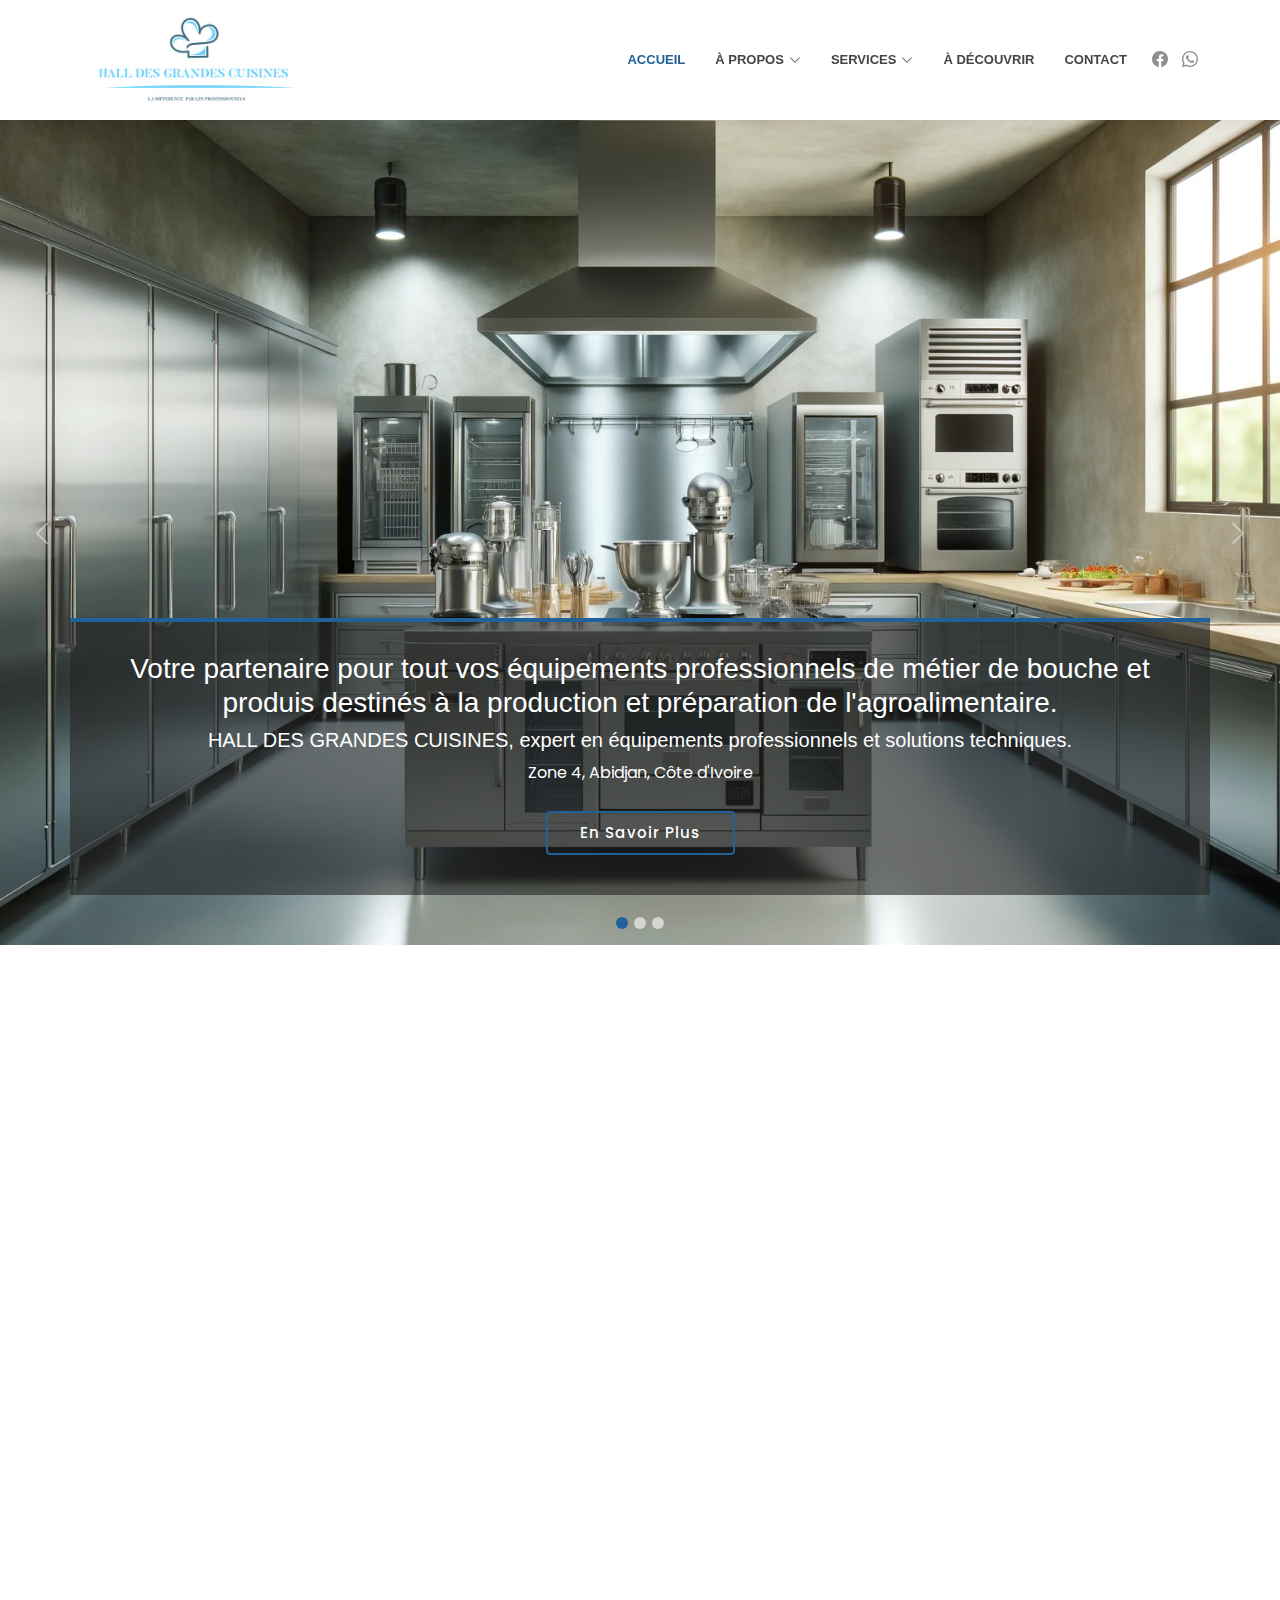
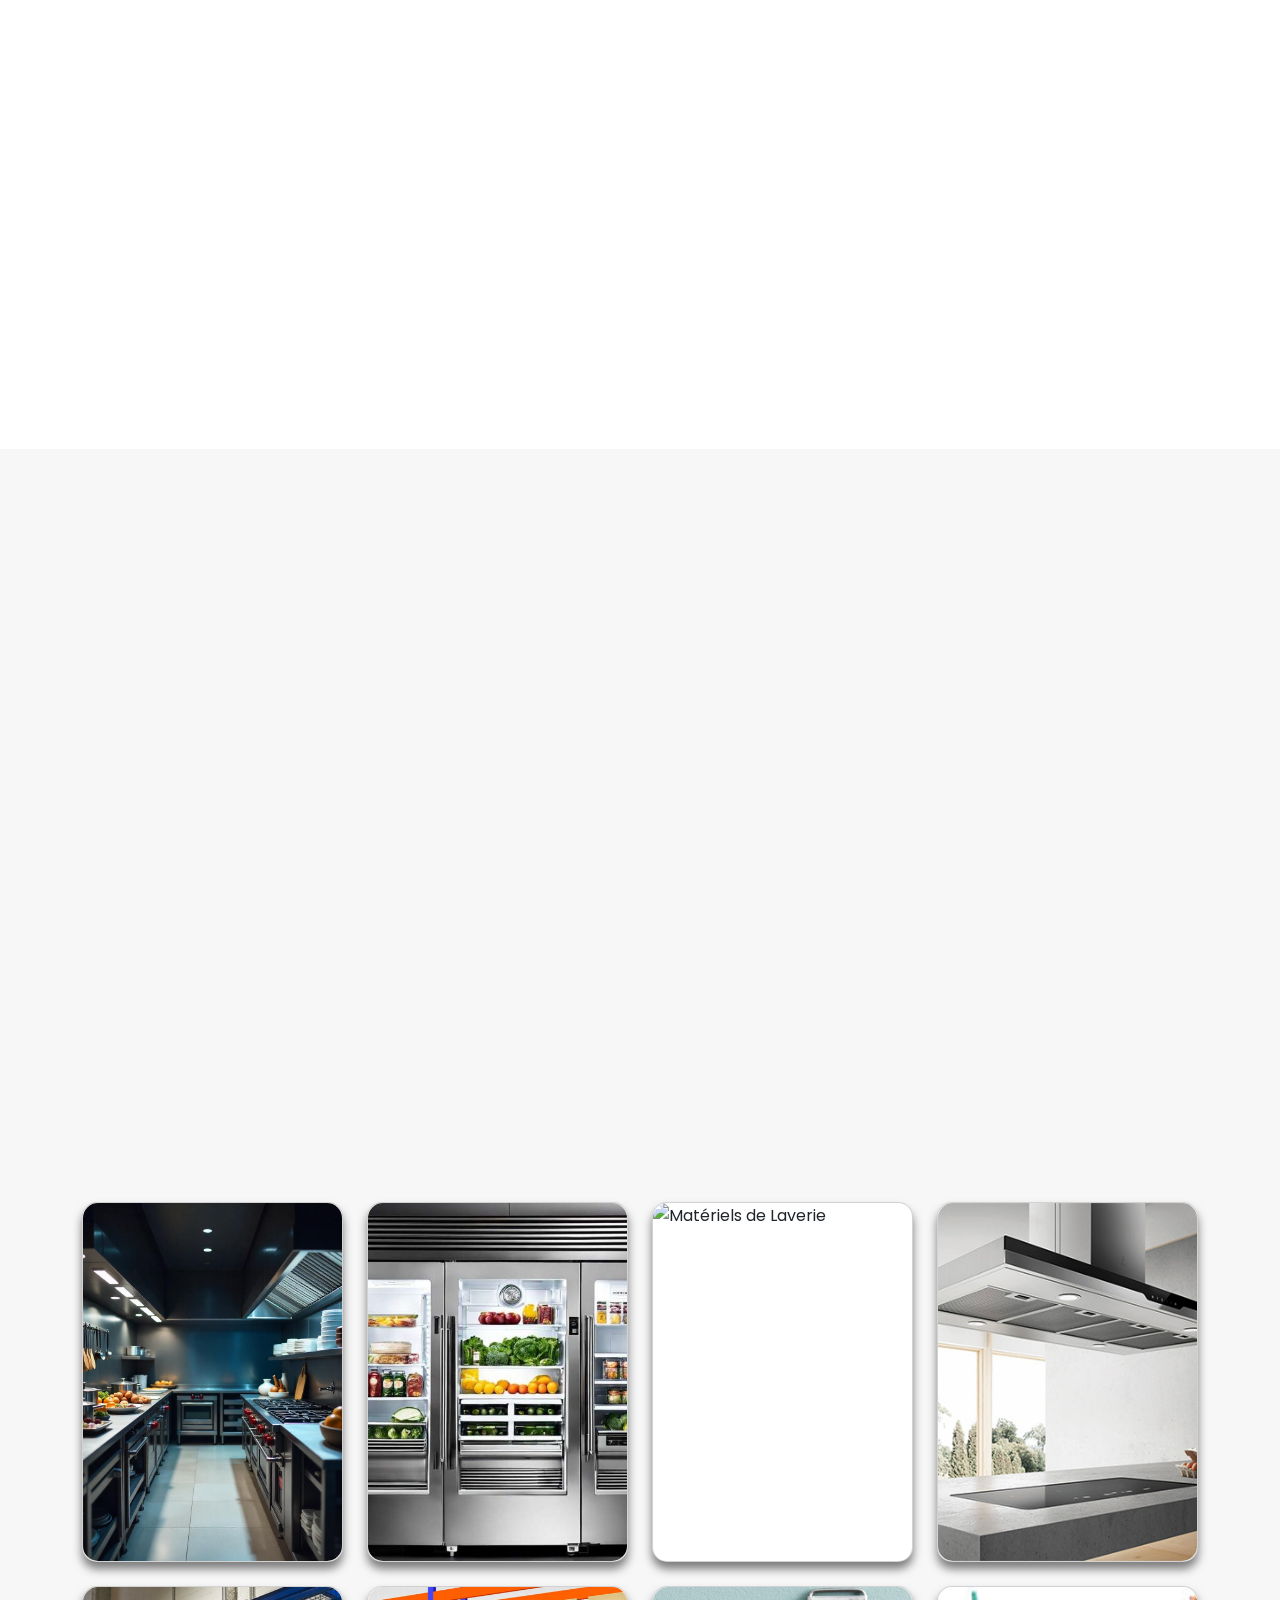
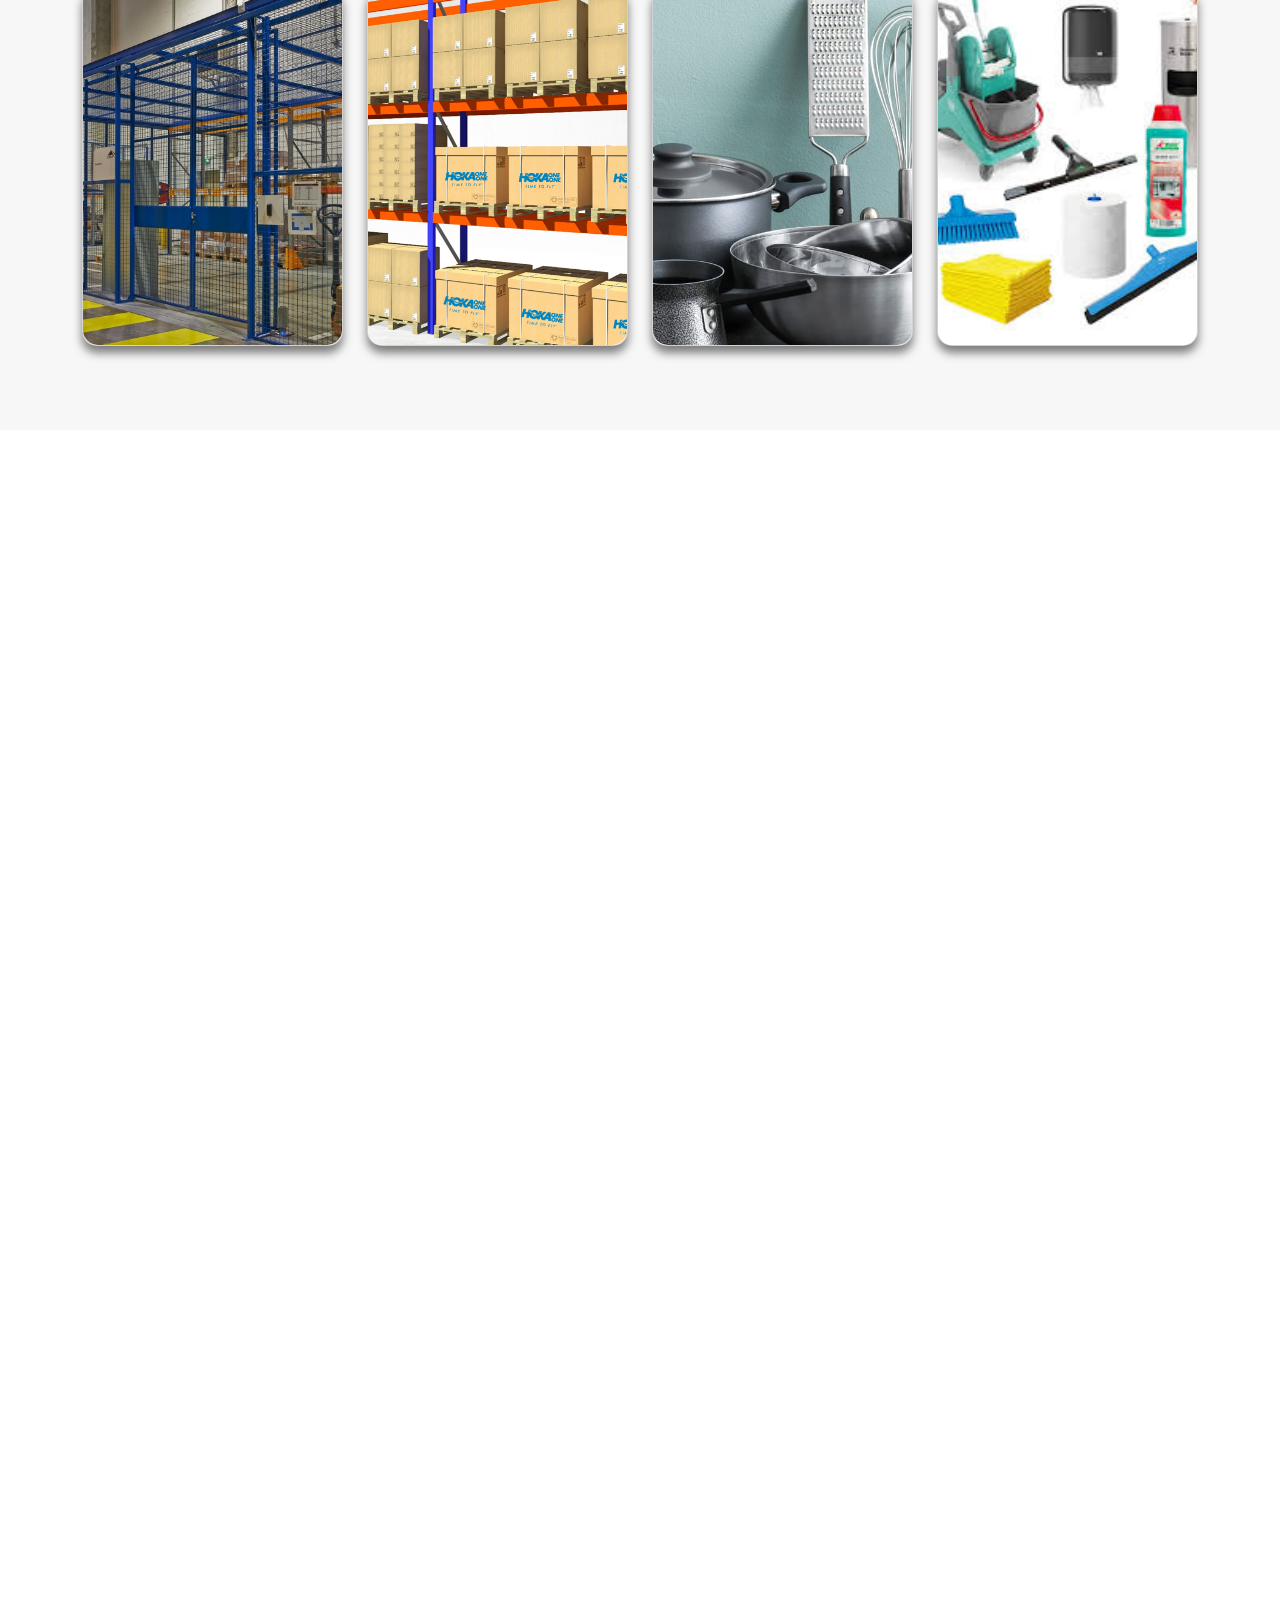
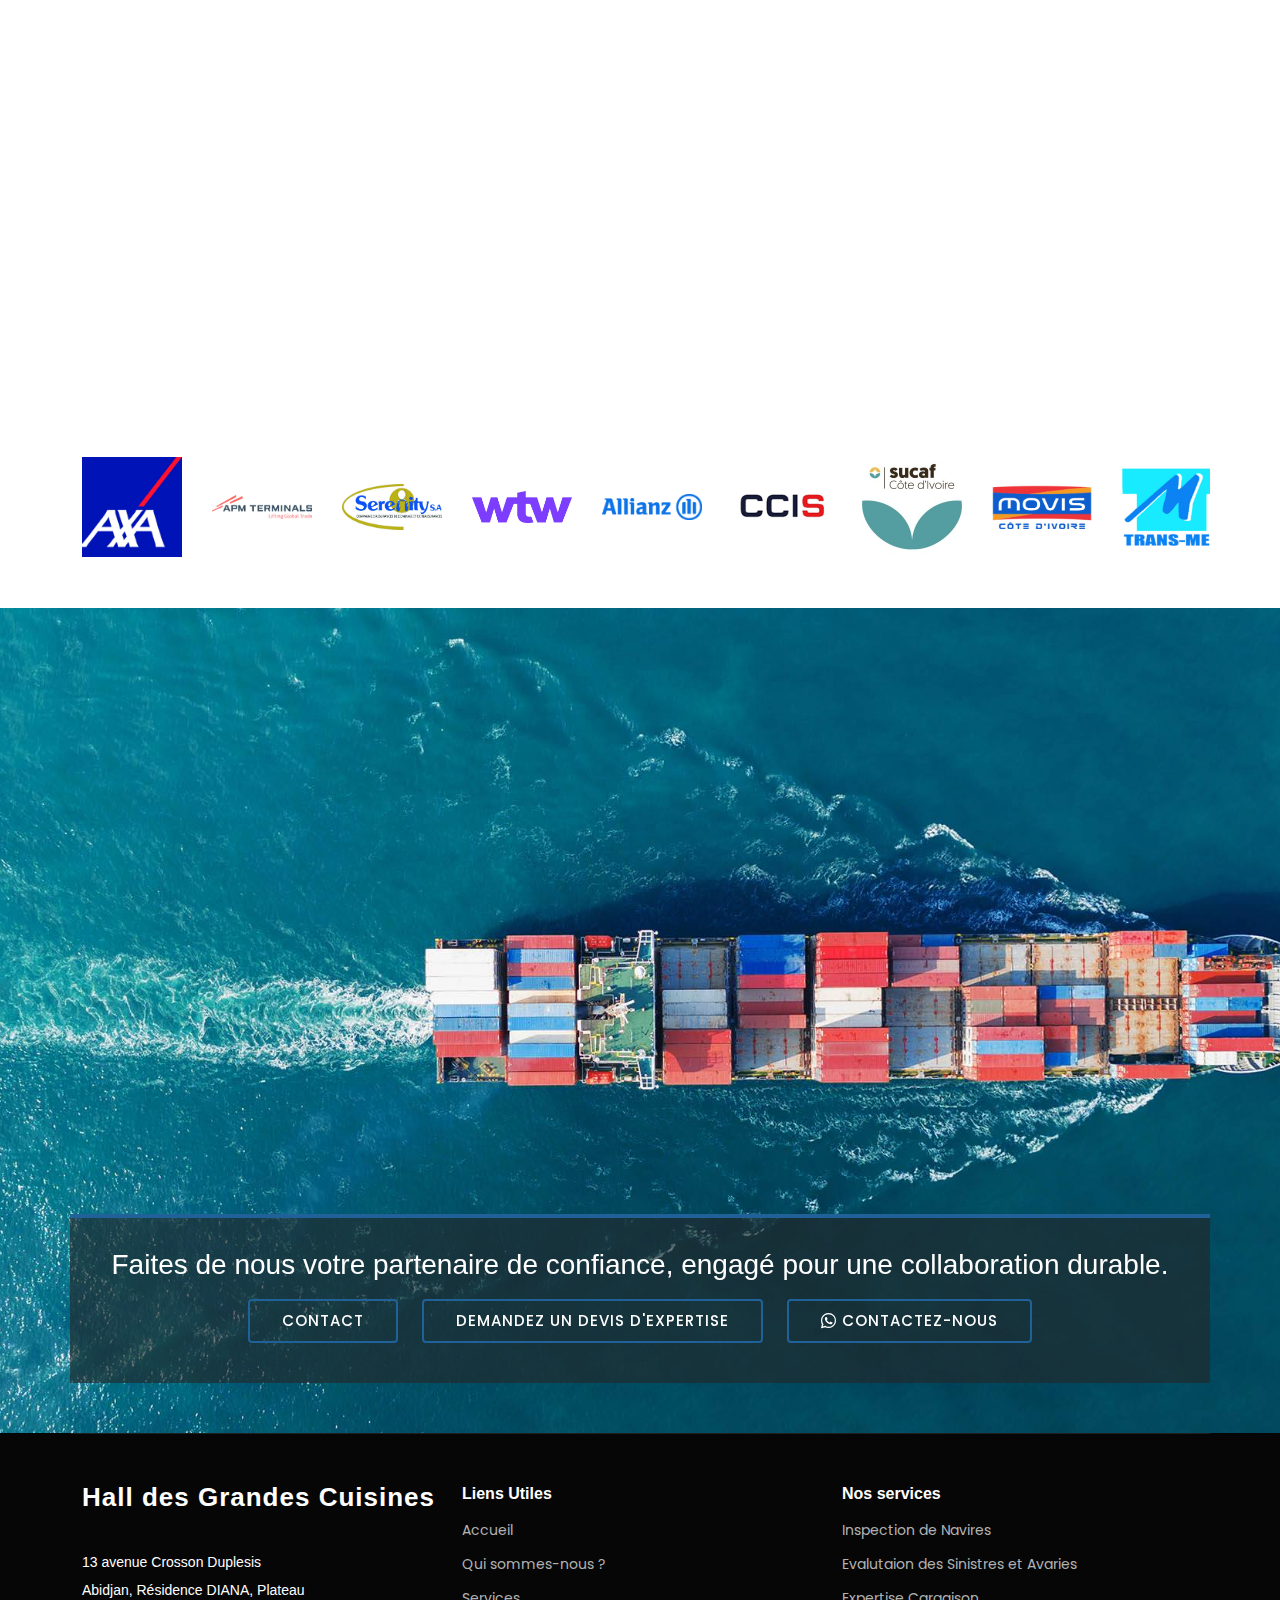
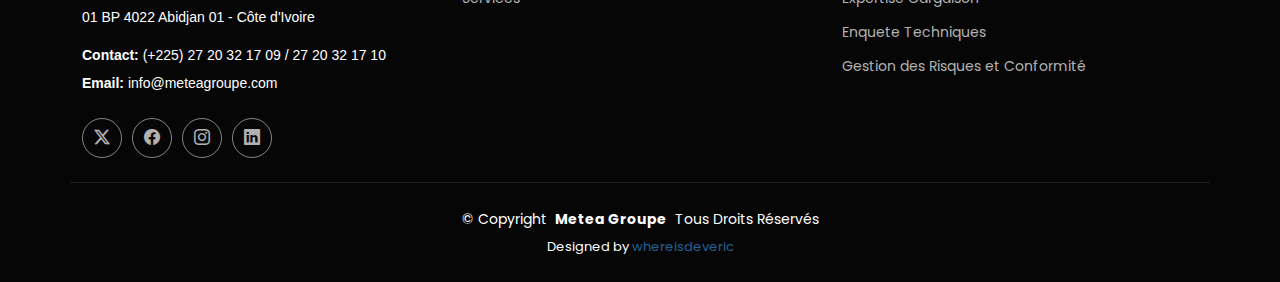
==== index.html @ 0f22d6e6 "Premier dépôt du projet" ====
<!DOCTYPE html>
<html lang="en">

<head>
  <meta charset="utf-8">
  <meta content="width=device-width, initial-scale=1.0" name="viewport">
  <title>Hall des grandes cuisines</title>
  <meta name="description" content="">
  <meta name="keywords" content="">

  <!-- Favicons -->
  <link href="assets/img/icon.png" rel="icon">
  <link href="assets/img/apple-touch-icon.png" rel="apple-touch-icon">

  <!-- Fonts -->
  <link href="https://fonts.googleapis.com" rel="preconnect">
  <link href="https://fonts.gstatic.com" rel="preconnect" crossorigin>
  <link href="https://fonts.googleapis.com/css2?family=Poppins:wght@300;400;500;600;700&display=swap" rel="stylesheet">

  <!-- Vendor CSS Files -->
  <link href="assets/vendor/bootstrap/css/bootstrap.min.css" rel="stylesheet">
  <link href="assets/vendor/bootstrap-icons/bootstrap-icons.css" rel="stylesheet">
  <link href="assets/vendor/aos/aos.css" rel="stylesheet">
  <link href="assets/vendor/glightbox/css/glightbox.min.css" rel="stylesheet">
  <link href="assets/vendor/swiper/swiper-bundle.min.css" rel="stylesheet">

  <!-- Main CSS File -->
  <link href="assets/css/main.css" rel="stylesheet">

  <!-- =======================================================
  * Template Name: Company
  * Template URL: https://bootstrapmade.com/company-free-html-bootstrap-template/
  * Updated: Aug 07 2024 with Bootstrap v5.3.3
  * Author: BootstrapMade.com
  * License: https://bootstrapmade.com/license/
  ======================================================== -->
</head>

<body class="index-page"    >

  <header id="header" class="header d-flex align-items-center sticky-top">
    <div class="container position-relative d-flex align-items-center">

     <a href="index.html" class="logo d-flex align-items-center me-auto">
  <!-- Uncomment the line below if you also wish to use an image logo -->
  <img src="assets/img/logo-web.jpg" alt=""> 

  <div class="hide-on-mobile">
  </div>
  
 
</a>

     

      <nav id="navmenu" class="navmenu"     >
        <ul  >
          <li><a href="index.html" class="active" >Accueil</a></li>
          <li class="dropdown"><a href="about.html" ><span>À propos</span> <i class="bi bi-chevron-down toggle-dropdown"></i></a>
            <ul>
              <li><a href="team.html" >Équipe</a></li>
              <li><a href="testimonials.html" >Nos Engagements</a></li>
              <!-- <li class="dropdown"><a href="#"><span>Deep Dropdown</span> <i class="bi bi-chevron-down toggle-dropdown"></i></a>
                <ul>
                  <li><a href="#">Deep Dropdown 1</a></li>
                  <li><a href="#">Deep Dropdown 2</a></li>
                  <li><a href="#">Deep Dropdown 3</a></li>
                  <li><a href="#">Deep Dropdown 4</a></li>
                  <li><a href="#">Deep Dropdown 5</a></li>
                </ul>
              </li> -->
            </ul>
          </li>

          <li class="dropdown"><a href="services.html" ><span>Services</span> <i class="bi bi-chevron-down toggle-dropdown"></i></a>
            <ul>
              <li><a href="conseils.html" >Conseils</a></li>
              <li><a href="etude.html" >Étude et Conception</a></li>
              <li><a href="nettoyage.html" >Nettoyage et Désinfection</a></li>
              <li><a href="equipement.html" >Equipements</a></li>
              <li><a href="installation.html" >Installations</a></li>
              <li><a href="sav.html" >SAV</a></li>
             
            </ul>
          </li>
          <!-- <li><a href="portfolio.html">Portfolio</a></li> -->
          <!-- <li><a href="pricing.html">Pricing</a></li> -->
          <li><a href="blog.html" >À Découvrir</a></li>
          <li><a href="contact.html" >Contact</a></li>
        </ul>
        <i class="mobile-nav-toggle d-xl-none bi bi-list"></i>
      </nav>

      <div class="header-social-links">
        <!-- <a href="#" class="twitter"><i class="bi bi-twitter-x"></i></a> -->
        <a href="#" class="facebook"><i class="bi bi-facebook"></i></a>
                 <a href="#" class="whatsapp"><i class="bi bi-whatsapp"></i></a> 

      </div>

    </div>
  </header>

  <main class="main">

    <!-- Hero Section -->
    <section id="hero" class="hero section dark-background"     >

      <div id="hero-carousel" class="carousel slide carousel-fade" data-bs-ride="carousel" data-bs-interval="5000">

        <div class="carousel-item active">
          <img src="assets/img/img/car1.webp" alt="">
          <div class="container">
            <h3>Votre partenaire pour tout vos équipements professionnels de métier de bouche et produis destinés à la production et préparation de l'agroalimentaire.</h3>
            <h5>HALL DES GRANDES CUISINES, expert en équipements professionnels et solutions techniques.</h5>
            <p>Zone 4, Abidjan, Côte d'Ivoire</p>
            <a href="about.html" class="btn-get-started">En Savoir Plus</a>
        </div>
        
        </div><!-- End Carousel Item -->

        <div class="carousel-item">
          <img src="assets/img/img/IMG_8431.jpeg" alt="">
          <div class="container">
            <h3>Votre partenaire de confiance pour vos équipements de cuisine professionnelle et projets techniques.</h3>
            <h6>Grâce à notre expertise et à notre réseau de spécialistes, nous vous offrons des solutions adaptées aux besoins des métiers de bouche et de l'industrie agroalimentaire.</h6>
            <a href="about.html" class="btn-get-started">En Savoir Plus</a>
        </div>
        
        </div><!-- End Carousel Item -->

        <div class="carousel-item">
          <img src="assets/img/img/IMG_8442.jpeg" alt="">
          <div class="container">
            <h3>Notre Double Ambition</h3>
            <h5>
                Maintenir un service d'excellence en accompagnant les professionnels du métier de bouche et de l'industrie agroalimentaire.
            </h5>
            <h6>
                Innover constamment pour fournir des équipements et solutions techniques à forte valeur ajoutée, répondant aux besoins d'un secteur en évolution.
            </h6>
            <a href="about.html" class="btn-get-started">En Savoir Plus</a>
        </div>
        
        </div><!-- End Carousel Item -->

        <a class="carousel-control-prev" href="#hero-carousel" role="button" data-bs-slide="prev">
          <span class="carousel-control-prev-icon bi bi-chevron-left" aria-hidden="true"></span>
        </a>

        <a class="carousel-control-next" href="#hero-carousel" role="button" data-bs-slide="next">
          <span class="carousel-control-next-icon bi bi-chevron-right" aria-hidden="true"></span>
        </a>

        <ol class="carousel-indicators"></ol>

      </div>

    </section><!-- /Hero Section -->

    <!-- About Section -->
    <section id="about" class="about section" >

           <!-- Section Title -->
      <div class="container section-title" data-aos="fade-up" >
        <h2 class="text-center" style=" font-size: 45px;">HALL DES GRANDES CUISINES</h2>
        <p style="color: red;">
          Un Leader en Expertise Agroalimentaire et Équipements de Grandes Cuisines
      </p>
      
      </div><!-- End Section Title -->


      <div class="container pt-4">

        <div class="row position-relative" style=" font-size: 18px;">
          <div class="col-lg-4 about-img" data-aos="zoom-out" data-aos-delay="200"><img src="assets/img/img/3.jpg"></div>

          <div class="col-lg-10" data-aos="fade-up" data-aos-delay="100">
            <h2 class="inner-title">Expertise Agroalimentaire</h2>
         
            <div class="our-story">
              <h4>HALL DES GRANDES CUISINES</h4>
              <h3>Notre Métier</h3>
              <p>
                Hall des grandes cuisines accompagne les professionnels du métier de bouche dans le choix
                des équipements et produits destinés à la production et préparation de l’agroalimentaire,Au
                sein de notre société nous avons développé un département technique,Ce département
                technique assure le suivi des chantiers d’installation des équipements de l’industrie
                agroalimentaire.
              </p>

              <h3>Notre Mission</h3>
              <ul style=" font-size: 17px;">
                <li><i class="bi bi-check-circle"></i> <span>Apporter une expertise technique irréprochable</span></li>
                <li><i class="bi bi-check-circle"></i> <span>Apporter des solutions sur mesure pour sécuriser vos opérations </span></li>
                <li><i class="bi bi-check-circle"></i> <span>Garantir la qualité de vos produits et services</span></li>
              </ul>
             
              <div class="watch-video d-flex align-items-center position-relative">
                <a href="apropos.html" class="custom-btn">
                  <i class="bi bi-plus-square-fill"></i>
                  <span>En Savoir Plus</span>
                </a>
              </div>
              
            </div>
          </div>

        </div>

      </div>



      

    </section><!-- /About Section -->


      <!-- Services Section -->
      <section id="about" class="services section light-background">

        <div class="container">
  
          <div class="row gy-4">
  
              <!-- Section Title -->
        <div class="container section-title" data-aos="fade-up">
          <h2 class="text-center" >Nos Engagements</h2>
       
        </div><!-- End Section Title -->
  
  
            <div class="col-lg-3 col-md-6" data-aos="fade-up" data-aos-delay="100">
              <div class="service-item item-cyan position-relative">
                <div class="icon">
                  <svg width="100" height="100" viewBox="0 0 600 600" xmlns="http://www.w3.org/2000/svg">
                    <path stroke="none" stroke-width="0" fill="#f5f5f5" d="M300,521.0016835830174C376.1290562159157,517.8887921683347,466.0731472004068,529.7835943286574,510.70327084640275,468.03025145048787C554.3714126377745,407.6079735673963,508.03601936045806,328.9844924480964,491.2728898941984,256.3432110539036C474.5976632858925,184.082847569629,479.9380746630129,96.60480741107993,416.23090153303,58.64404602377083C348.86323505073057,18.502131276798302,261.93793281208167,40.57373210992963,193.5410806939664,78.93577620505333C130.42746243093433,114.334589627462,98.30271207620316,179.96522072025542,76.75703585869454,249.04625023123273C51.97151888228291,328.5150500222984,13.704378332031375,421.85034740162234,66.52175969318436,486.19268352777647C119.04800174914682,550.1803526380478,217.28368757567262,524.383925680826,300,521.0016835830174"></path>
                  </svg>
                  <i class="bi bi-award"></i>
                  </div>
                <a href="testimonials.html" class="stretched-link" >
                  <h3 style=" font-size: 20px;">Qualité et Précision</h3>
                </a>
              
              </div>
            </div><!-- End Service Item -->
  
            <div class="col-lg-3 col-md-6" data-aos="fade-up" data-aos-delay="200">
              <div class="service-item item-orange position-relative">
                <div class="icon">
                  <svg width="100" height="100" viewBox="0 0 600 600" xmlns="http://www.w3.org/2000/svg">
                    <path stroke="none" stroke-width="0" fill="#f5f5f5" d="M300,582.0697525312426C382.5290701553225,586.8405444964366,449.9789794690241,525.3245884688669,502.5850820975895,461.55621195738473C556.606425686781,396.0723002908107,615.8543463187945,314.28637112970534,586.6730223649479,234.56875336149918C558.9533121215079,158.8439757836574,454.9685369536778,164.00468322053177,381.49747125262974,130.76875717737553C312.15926192815925,99.40240125094834,248.97055460311594,18.661163978235184,179.8680185752513,50.54337015887873C110.5421016452524,82.52863877960104,119.82277516462835,180.83849132639028,109.12597500060166,256.43424936330496C100.08760227029461,320.3096726198365,92.17705696193138,384.0621239912766,124.79988738764834,439.7174275375508C164.83382741302287,508.01625554203684,220.96474134820875,577.5009287672846,300,582.0697525312426"></path>
                  </svg>
                  <i class="bi bi-clock"></i>
                </div>
                <a href="testimonials.html"" class="stretched-link" >
                  <h3 style=" font-size: 20px;">Réactivité et Disponibilité</h3>
                </a>
               
              </div>
            </div><!-- End Service Item -->
  
            <div class="col-lg-3 col-md-6" data-aos="fade-up" data-aos-delay="300">
              <div class="service-item item-teal position-relative">
                <div class="icon">
                  <svg width="100" height="100" viewBox="0 0 600 600" xmlns="http://www.w3.org/2000/svg">
                    <path stroke="none" stroke-width="0" fill="#f5f5f5" d="M300,541.5067337569781C382.14930387511276,545.0595476570109,479.8736841581634,548.3450877840088,526.4010558755058,480.5488172755941C571.5218469581645,414.80211281144784,517.5187510058486,332.0715597781072,496.52539010469104,255.14436215662573C477.37192572678356,184.95920475031193,473.57363656557914,105.61284051026155,413.0603344069578,65.22779650032875C343.27470386102294,18.654635553484475,251.2091493199835,5.337323636656869,175.0934190732945,40.62881213300186C97.87086631185822,76.43348514350839,51.98124368387456,156.15599469081315,36.44837278890362,239.84606092416172C21.716077023791087,319.22268207091537,43.775223500013084,401.1760424656574,96.891909868211,461.97329694683043C147.22146801428983,519.5804099606455,223.5754009179313,538.201503339737,300,541.5067337569781"></path>
                  </svg>
                  <i class="bi bi-shield-lock"></i>
                </div>
                <a href="testimonials.html"" class="stretched-link">
                  <h3 style=" font-size: 20px;">Confidentialité et Éthique</h3>
                </a>
                
              </div>
            </div><!-- End Service Item -->
  
            <div class="col-lg-3 col-md-6" data-aos="fade-up" data-aos-delay="400">
              <div class="service-item item-red position-relative">
                <div class="icon">
                  <svg width="100" height="100" viewBox="0 0 600 600" xmlns="http://www.w3.org/2000/svg">
                    <path stroke="none" stroke-width="0" fill="#f5f5f5" d="M300,503.46388370962813C374.79870501325706,506.71871716319447,464.8034551963731,527.1746412648533,510.4981551193396,467.86667711651364C555.9287308511215,408.9015244558933,512.6030010748507,327.5744911775523,490.211057578863,256.5855673507754C471.097692560561,195.9906835881958,447.69079081568157,138.11976852964426,395.19560036434837,102.3242989838813C329.3053358748298,57.3949838291264,248.02791733380457,8.279543830951368,175.87071277845988,42.242879143198664C103.41431057327972,76.34704239035025,93.79494320519305,170.9812938413882,81.28167332365135,250.07896920659033C70.17666984294237,320.27484674793965,64.84698225790005,396.69656628748305,111.28512138212992,450.4950937839243C156.20124167950087,502.5303643271138,231.32542653798444,500.4755392045468,300,503.46388370962813"></path>
                  </svg>
                  <i class="bi bi-lightbulb"></i>
                </div>
                <a href="testimonials.html"" class="stretched-link">
                  <h3 style=" font-size: 20px;">Innovation Continue</h3>
                </a>
               
              </div>
            </div><!-- End Service Item -->
  
          
  
           
          </div>
  
        </div>
  
      </section><!-- /Services Section -->



   
    

    


<!-- Services Section -->
<section id="services" class="services section light-background">
  <!-- Section Title -->
  <div class="container section-title" data-aos="fade-up">
    <h2 class="text-center" style="font-size: 35px;">NOS PRODUITS</h2>
   
  </div>
  <!-- End Section Title -->

  <div class="container">
    <div class="row">
      <div class="col-md-3 col-sm-6 mb-4">
        <div class="card">
          <img src="assets/img/img/cuisson.jpeg" alt="Matériels De Cuissons">
          <div class="infos text-center" style="padding-top: 80px;">
            <h1 style="color: white;font-weight: 600;font-size: 25px;">Matériels De Cuissons</h1>
          </div>
        </div>
      </div>

      <div class="col-md-3 col-sm-6 mb-4">
        <div class="card">
          <img src="assets/img/img/ref.jpg" alt="Matériels de Réfrigération">
          <div class="infos text-center" style="padding-top: 80px;">
            <h1 style="color: white;font-weight: 600;font-size: 25px;">Matériels de Réfrigération</h1>
          </div>
        </div>
      </div>

      <div class="col-md-3 col-sm-6 mb-4">
        <div class="card">
          <img src="assets/img/img/eqlaverie.jpg" alt="Matériels de Laverie">
          <div class="infos text-center" style="padding-top: 80px;">
            <h1 style="color: white;font-weight: 600;font-size: 25px;">Matériels de Laverie  </h1>
          
          </div>
        </div>
      </div>

      <div class="col-md-3 col-sm-6 mb-4">
        <div class="card">
          <img src="assets/img/img/extra.jpeg" alt="Matériels de ventilation et
          extraction">
          <div class="infos text-center" style="padding-top: 80px;">
            <h1 style="color: white;font-weight: 600;font-size: 25px;">Matériels de ventilation et
              extraction
            </h1>
          </div>
        </div>
      </div>

      <div class="col-md-3 col-sm-6 mb-4">
        <div class="card">
          <img src="assets/img/img/cloison.jpg" alt="Matériels de cloisonnement industriel">
          <div class="infos text-center" style="padding-top: 80px;">
            <h1 style="color: white;font-weight: 600;font-size: 25px;">Matériels de cloisonnement industriel
            </h1>
          </div>
        </div>
      </div>

      <div class="col-md-3 col-sm-6 mb-4">
        <div class="card">
          <img src="assets/img/img/stoc.png" alt="Matériels de stockage">
          <div class="infos text-center" style="padding-top: 80px;">
            <h1 style="color: white;font-weight: 600;font-size: 25px;">Matériels de stockage
            </h1>
          </div>
        </div>
      </div>


      <div class="col-md-3 col-sm-6 mb-4">
        <div class="card">
          <img src="assets/img/img/divers.jpg" alt="Matériels Divers">
          <div class="infos text-center" style="padding-top: 80px;">
            <h1 style="color: white;font-weight: 600;font-size: 25px;">Matériels Divers
            </h1>
          </div>
        </div>
      </div>


      <div class="col-md-3 col-sm-6 mb-4">
        <div class="card">
          <img src="assets/img/img/hy.jpeg" alt="Matériels produits d’hygiène">
          <div class="infos text-center" style="padding-top: 80px;">
            <h1 style="color: white;font-weight: 600;font-size: 25px;">Matériels produits d’hygiène
            </h1>
          </div>
        </div>
      </div>


    


    </div>
  </div>
</section>
<!-- /Services Section -->



 <!-- Services Section -->
 <section id="services" class="team section" >

  <!-- Section Title -->
<div class="container section-title" data-aos="fade-up" >
<h2 class="text-center" style=" font-size: 35px;">NOS SERVICES</h2>

</div><!-- End Section Title -->


<div class="container" >

<div class="row gy-4">


<div class="col-lg-4 col-md-6 d-flex align-items-stretch" data-aos="fade-up" data-aos-delay="200">
<div class="team-member">
<div class="member-img">
<img src="assets/img/IN.webp" class="img-fluid" alt="">

</div>
<div class="member-info">
<h4 style="color: red;">Inspection de Navires</h4> 
<br>
<span style="font-size: 17px;">Évaluation de l'état des navires, inspections avant achat, d'affrètement et de condition.</span>
</div>
</div>
</div><!-- End Team Member -->


<div class="col-lg-4 col-md-6 d-flex align-items-stretch" data-aos="fade-up" data-aos-delay="200">
<div class="team-member">
<div class="member-img">
<img src="assets/img/ESA.webp" class="img-fluid" alt="">

</div>
<div class="member-info">
<h4 style="color: red;">Évaluation des Sinistres et Avaries</h4>

<span style="font-size: 17px;">Expertise rapide des dommages aux navires et aux cargaisons avec des solutions correctives.</span>
</div>
</div>
</div><!-- End Team Member -->


<div class="col-lg-4 col-md-6 d-flex align-items-stretch" data-aos="fade-up" data-aos-delay="200">
<div class="team-member">
<div class="member-img">
<img src="assets/img/EC.png" class="img-fluid" alt="">

</div>
<div class="member-info">
<h4 style="color: red;">Expertise Cargaison</h4>
<br>

<span style="font-size: 17px;" >Inspection des marchandises transportées, analyse des conditions de chargement et d'arrimage.</span>
</div>
</div>
</div><!-- End Team Member -->

<div class="col-lg-4 col-md-6 d-flex align-items-stretch" data-aos="fade-up" data-aos-delay="200">
<div class="team-member">
<div class="member-img">
<img src="assets/img/ET.png" class="img-fluid" alt="">

</div>
<div class="member-info">
<h4 style="color: red;">Enquête Technique</h4>
<br>

<span style="font-size: 17px;">Investigations techniques approfondies en cas d'incidents ou d'accidents pour déterminer les causes et proposer des mesures préventives.</span>
</div>
</div>
</div><!-- End Team Member -->



<div class="col-lg-4 col-md-6 d-flex align-items-stretch" data-aos="fade-up" data-aos-delay="200">
<div class="team-member">
<div class="member-img">
<img src="assets/img/GR.png" class="img-fluid" alt="">

</div>
<div class="member-info">
<h4 style="color: red;">Gestion des Risques et Conformité</h4>

<span style="font-size: 17px;">Audits de sécurité maritime, conformité aux normes internationales (ISM, SOLAS, etc.).</span>
</div>
</div>
</div><!-- End Team Member -->

<div class="col-lg-4 col-md-6 d-flex align-items-stretch" data-aos="fade-up" data-aos-delay="200">
<div class="team-member">
<div class="member-img">
<img src="assets/img/EP.png" class="img-fluid" alt="">

</div>
<div class="member-info">
<h4 style="color: red;">Expertise en Plaisance</h4>
<br>

<span style="font-size: 17px;">Inspection et évaluation des yachts et bateaux de plaisance pour assurer la sécurité et la conformité.</span>
</div>
</div>
</div><!-- End Team Member -->












</div>

</div>

</section><!-- /Services Section -->







<div class="container carrclient h-100 pt-3 mt-4">
  <div class="row align-items-center h-100">
    <div class="container carrclient rounded">
      <!-- Section Title -->
      <div class="container section-title" data-aos="fade-up">
        <h2>PARTENAIRES</h2>
        <p style="font-size: 18px;">
          Découvrez nos partenaires de confiance, engagés à nos côtés.
        </p>
      </div>
      <!-- End Section Title -->
      
      <div class="slider slid">
        <!-- Première série de logos -->
        <div class="logos">
          <img src="assets/img/clients/Fichier 1.jpg" class="fab" alt="">
          <img src="assets/img/clients/Fichier 10.jpg" class="fab" alt="">
          <img src="assets/img/clients/Fichier 11.jpg" class="fab" alt="">
          <img src="assets/img/clients/Fichier 12.jpg" class="fab" alt="">
          <img src="assets/img/clients/Fichier 13.jpg" class="fab" alt="">
          <img src="assets/img/clients/logo-ccis.png" class="fab" alt="">
          <img src="assets/img/clients/sucaf_cte_divoire_logo.jpeg" class="fab" alt="">
          <img src="assets/img/clients/Fichier 14.jpg" class="fab" alt="">
          <img src="assets/img/clients/Fichier 15.jpg" class="fab" alt="">
          <img src="assets/img/clients/Fichier 16.jpg" class="fab" alt="">
          <img src="assets/img/clients/Fichier 17.jpg" class="fab" alt="">
          <img src="assets/img/clients/Fichier 18.jpg" class="fab" alt="">
          <img src="assets/img/clients/Fichier 20.jpg" class="fab" alt="">
          <img src="assets/img/clients/Fichier 21.jpg" class="fab" alt="">
          <img src="assets/img/clients/Fichier 22.jpg" class="fab" alt="">
          <img src="assets/img/clients/Fichier 6.jpg" class="fab" alt="">
          <img src="assets/img/clients/Fichier 7.jpg" class="fab" alt="">
          <img src="assets/img/clients/Fichier 9.jpg" class="fab" alt="">

          <!-- Dupliquez les logos pour un effet de défilement continu -->
          <img src="assets/img/clients/Fichier 1.jpg" class="fab" alt="">
          <img src="assets/img/clients/Fichier 10.jpg" class="fab" alt="">
          <img src="assets/img/clients/Fichier 11.jpg" class="fab" alt="">
          <img src="assets/img/clients/Fichier 12.jpg" class="fab" alt="">
          <img src="assets/img/clients/Fichier 13.jpg" class="fab" alt="">
          <img src="assets/img/clients/logo-ccis.png" class="fab" alt="">
          <img src="assets/img/clients/sucaf_cte_divoire_logo.jpeg" class="fab" alt="">
          <img src="assets/img/clients/Fichier 14.jpg" class="fab" alt="">
          <img src="assets/img/clients/Fichier 15.jpg" class="fab" alt="">
          <img src="assets/img/clients/Fichier 16.jpg" class="fab" alt="">
          <img src="assets/img/clients/Fichier 17.jpg" class="fab" alt="">
          <img src="assets/img/clients/Fichier 18.jpg" class="fab" alt="">
          <img src="assets/img/clients/Fichier 20.jpg" class="fab" alt="">
          <img src="assets/img/clients/Fichier 21.jpg" class="fab" alt="">
          <img src="assets/img/clients/Fichier 22.jpg" class="fab" alt="">
          <img src="assets/img/clients/Fichier 6.jpg" class="fab" alt="">
          <img src="assets/img/clients/Fichier 7.jpg" class="fab" alt="">
          <img src="assets/img/clients/Fichier 9.jpg" class="fab" alt="">
        </div>
      </div>
    </div>
  </div>
</div>


<br>
<br>






    <section id="hero" class="hero section dark-background"     >
    <div id="hero-carousel" class="carousel slide carousel-fade" data-bs-ride="carousel" data-bs-interval="5000">

      <div class="carousel-item active">
        <img src="assets/img/bg.jpeg" alt="">
        <div class="container">
          <h3 >Faites de nous votre  partenaire de confiance, engagé pour une collaboration durable.</h3>

          <a href="contact.html" class="btn-get-started">CONTACT</a>

          <a href="contact.html" class="btn-get-started">DEMANDEZ UN DEVIS D'EXPERTISE</a>

          <a href="https://wa.me/2250708416650" class="btn-get-started"><i class="bi bi-whatsapp"></i> CONTACTEZ-NOUS</a>

        </div>
      </div><!-- End Carousel Item -->

   

    

     


    </div>

  </section>


  
  </main>

  <footer id="footer" class="footer dark-background "     >

    <div class="container footer-top">
      <div class="row gy-4">
        <div class="col-lg-4 col-md-6 footer-about">
          <a href="index.html" class="logo d-flex align-items-center">
            <span class="sitename">Hall des Grandes Cuisines</span>
          </a>
          <div class="footer-contact pt-3">
            <p>13 avenue Crosson Duplesis</p>
            <p>Abidjan, Résidence DIANA, Plateau</p>
            <p>01 BP 4022 Abidjan 01 -  Côte d'Ivoire </p>
            <p class="mt-3"><strong>Contact:</strong> <span>(+225) 27 20 32 17 09 / 27 20 32 17 10</span></p>
            <p><strong>Email:</strong> <span>info@meteagroupe.com</span></p>
          </div>
          <div class="social-links d-flex mt-4">
            <a href=""><i class="bi bi-twitter-x"></i></a>
            <a href=""><i class="bi bi-facebook"></i></a>
            <a href=""><i class="bi bi-instagram"></i></a>
            <a href=""><i class="bi bi-linkedin"></i></a>
          </div>
        </div>

        <div class="col-lg-4 col-md-6 footer-links">
          <h4>Liens Utiles</h4>
          <ul>
            <li><a href="#">Accueil</a></li>
            <li><a href="about.html">Qui sommes-nous ?</a></li>
            <li><a href="services.html">Services</a></li>
            <!-- <li><a href="#">Conditions Générales d'Utilisation</a></li>
            <li><a href="#">Politique de confidentialité</a></li> -->
          </ul>
        </div>

        <div class="col-lg-4 col-md-6 footer-links">
          <h4>Nos services</h4>
          <ul>
            <li><a href="services.html">Inspection de Navires</a></li>
            <li><a href="services.html">Evalutaion des Sinistres et Avaries</a></li>
            <li><a href="services.html">Expertise Cargaison</a></li>
            <li><a href="services.html">Enquete Techniques</a></li>
            <li><a href="services.html">Gestion des Risques et Conformité</a></li>
          </ul>
        </div>

       

      </div>
    </div>

    <div class="container copyright text-center mt-4">
      <p>© <span>Copyright</span> <strong class="px-1 sitename">Metea Groupe</strong> <span>Tous Droits Réservés</span></p>
      <div class="credits">
        <!-- All the links in the footer should remain intact. -->
        <!-- You can delete the links only if you've purchased the pro version. -->
        <!-- Licensing information: https://bootstrapmade.com/license/ -->
        <!-- Purchase the pro version with working PHP/AJAX contact form: [buy-url] -->
        Designed by <a href="">whereisdeveric</a>
      </div>
    </div>

  </footer>

  <!-- Scroll Top -->
  <a href="#" id="scroll-top" class="scroll-top d-flex align-items-center justify-content-center"><i class="bi bi-arrow-up-short"></i></a>

  <!-- Preloader -->
  <div id="preloader"></div>

  <!-- Vendor JS Files -->
  <script src="assets/vendor/bootstrap/js/bootstrap.bundle.min.js"></script>
  <script src="assets/vendor/php-email-form/validate.js"></script>
  <script src="assets/vendor/aos/aos.js"></script>
  <script src="assets/vendor/glightbox/js/glightbox.min.js"></script>
  <script src="assets/vendor/imagesloaded/imagesloaded.pkgd.min.js"></script>
  <script src="assets/vendor/isotope-layout/isotope.pkgd.min.js"></script>
  <script src="assets/vendor/waypoints/noframework.waypoints.js"></script>
  <script src="assets/vendor/swiper/swiper-bundle.min.js"></script>

  <!-- Main JS File -->
  <script src="assets/js/main.js"></script>

</body>

</html>
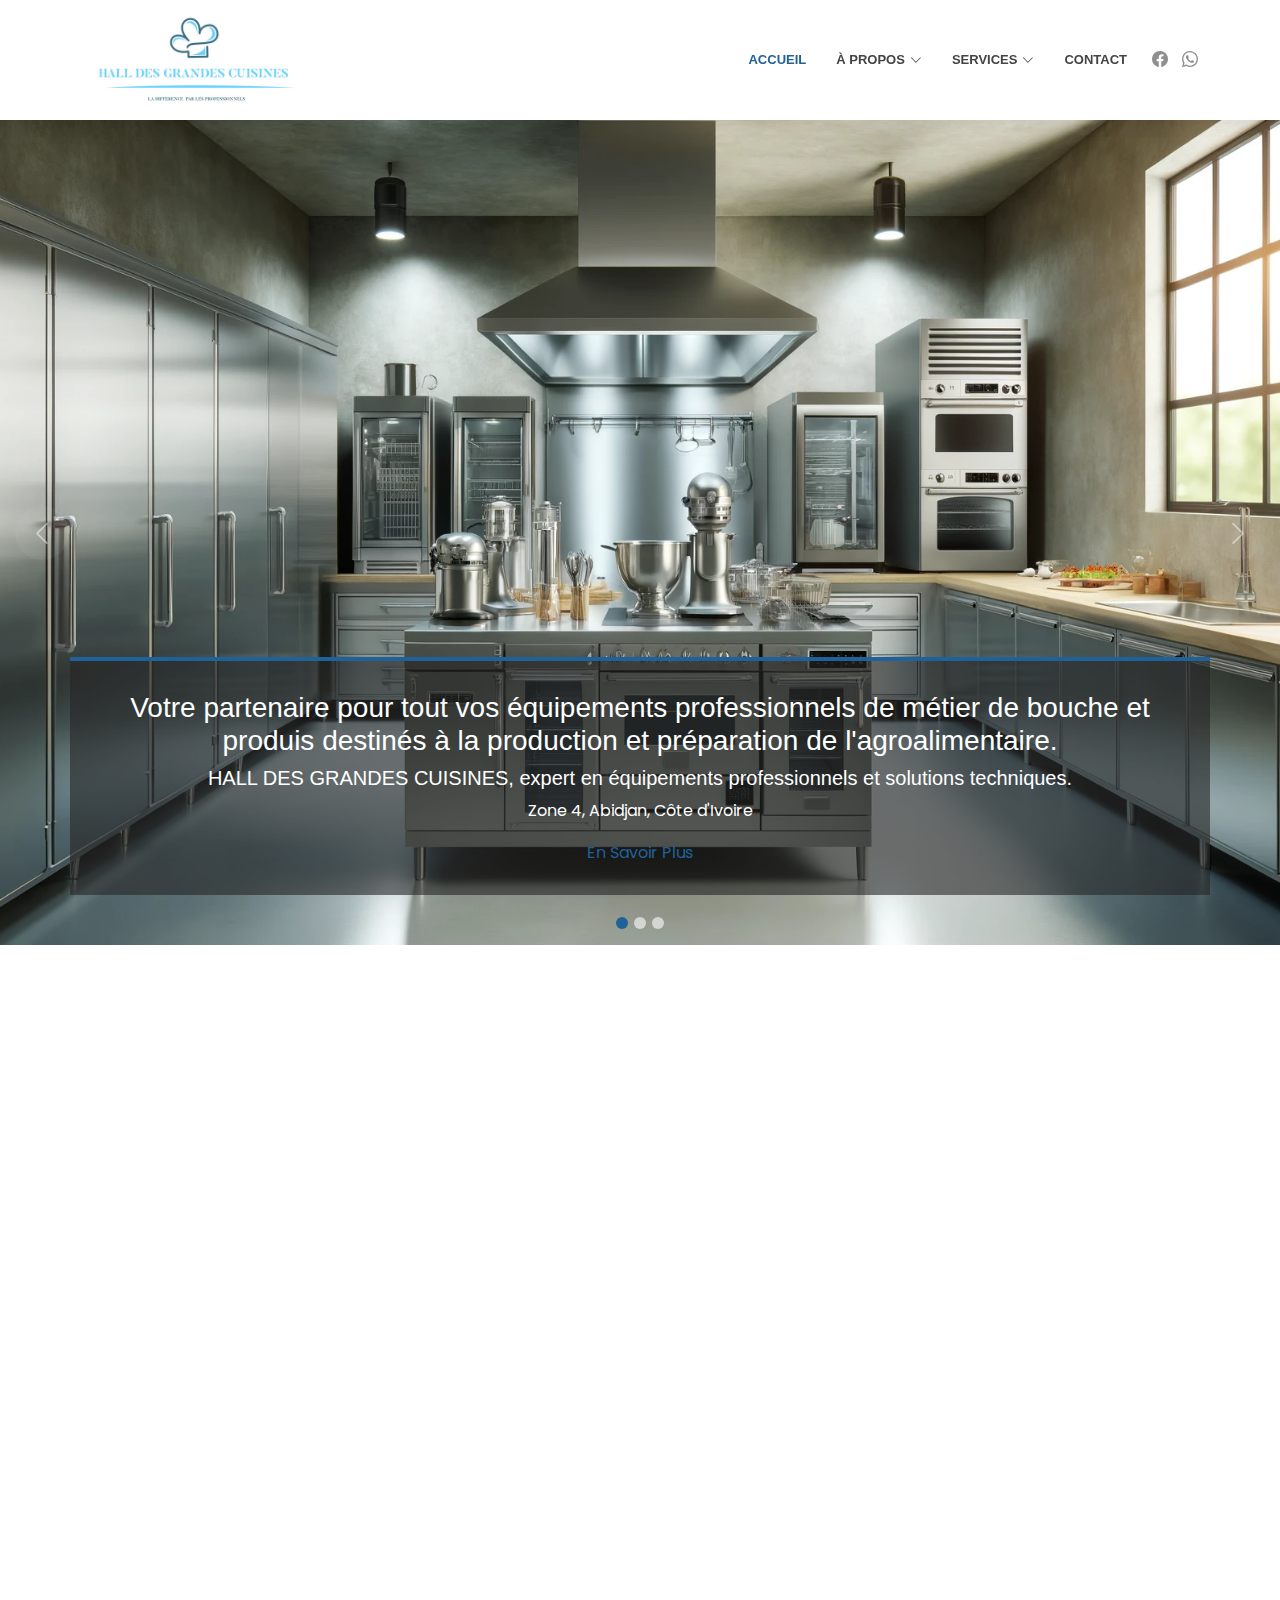
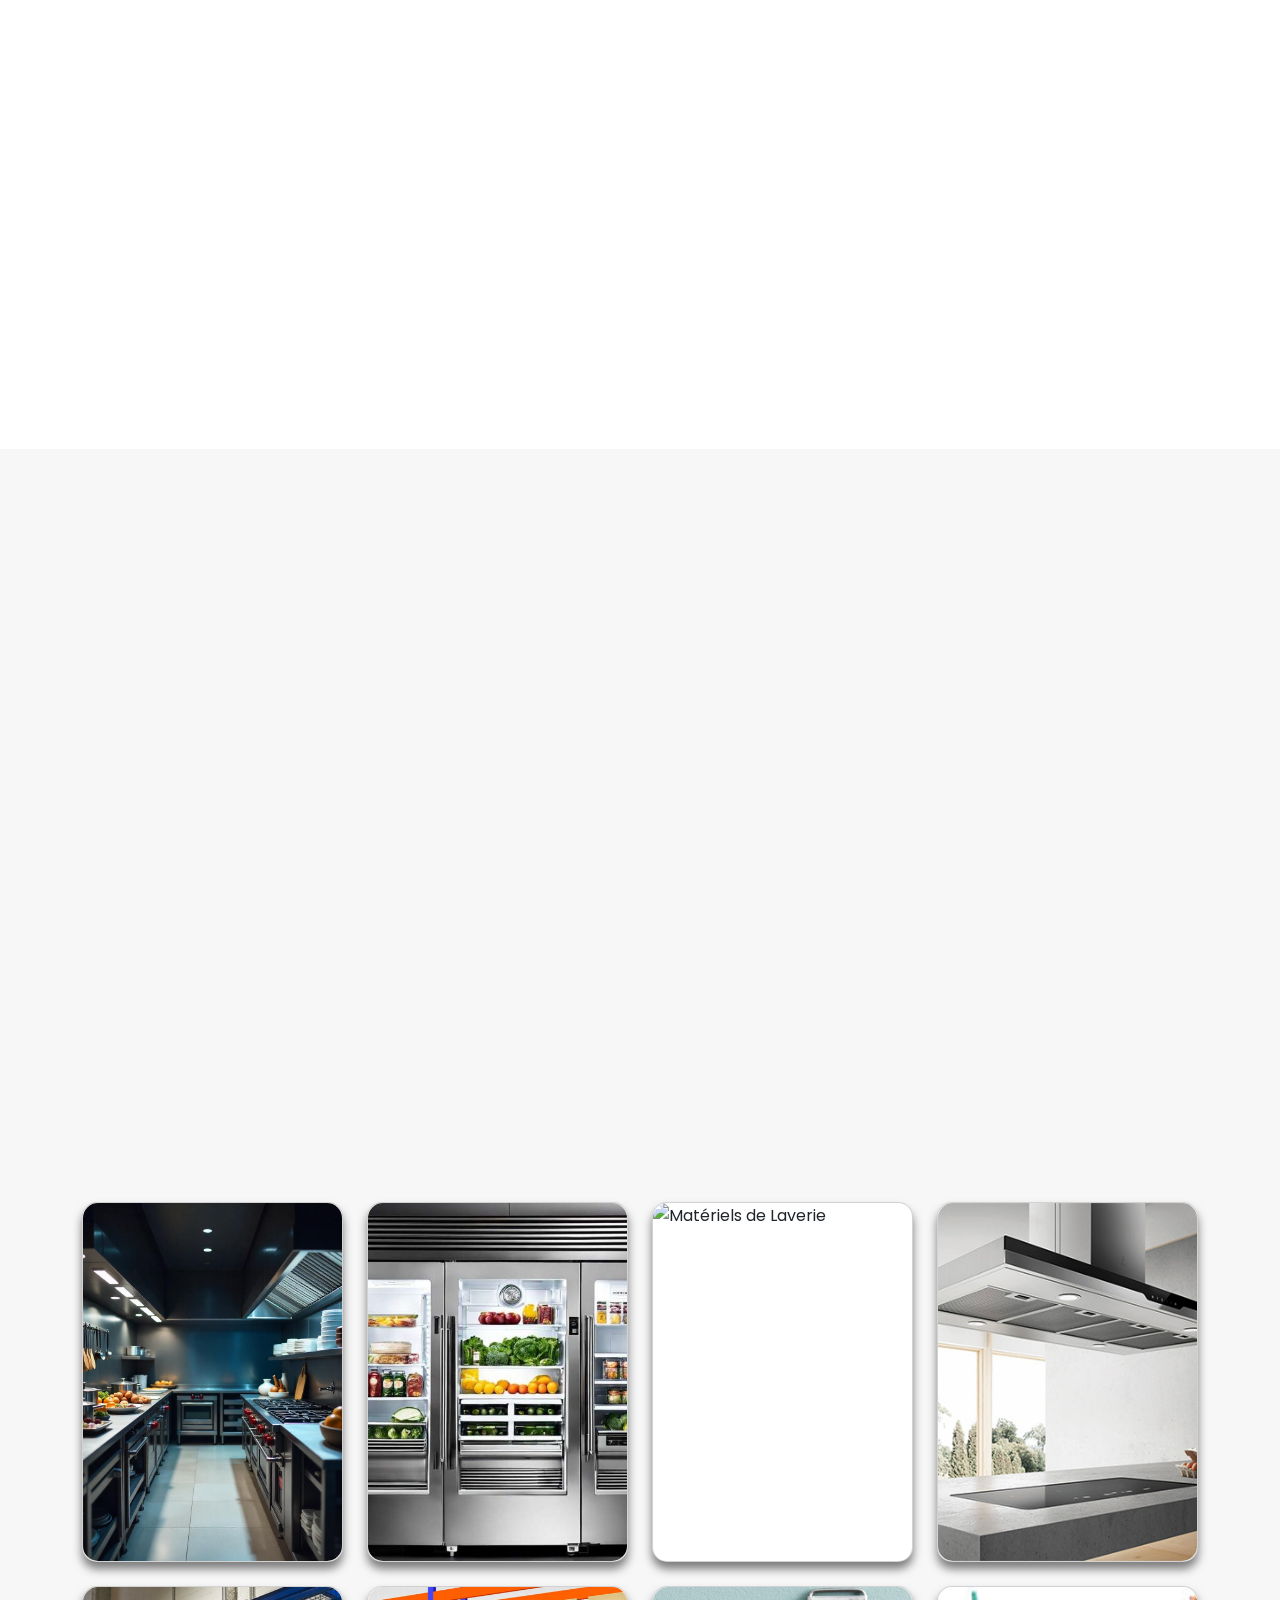
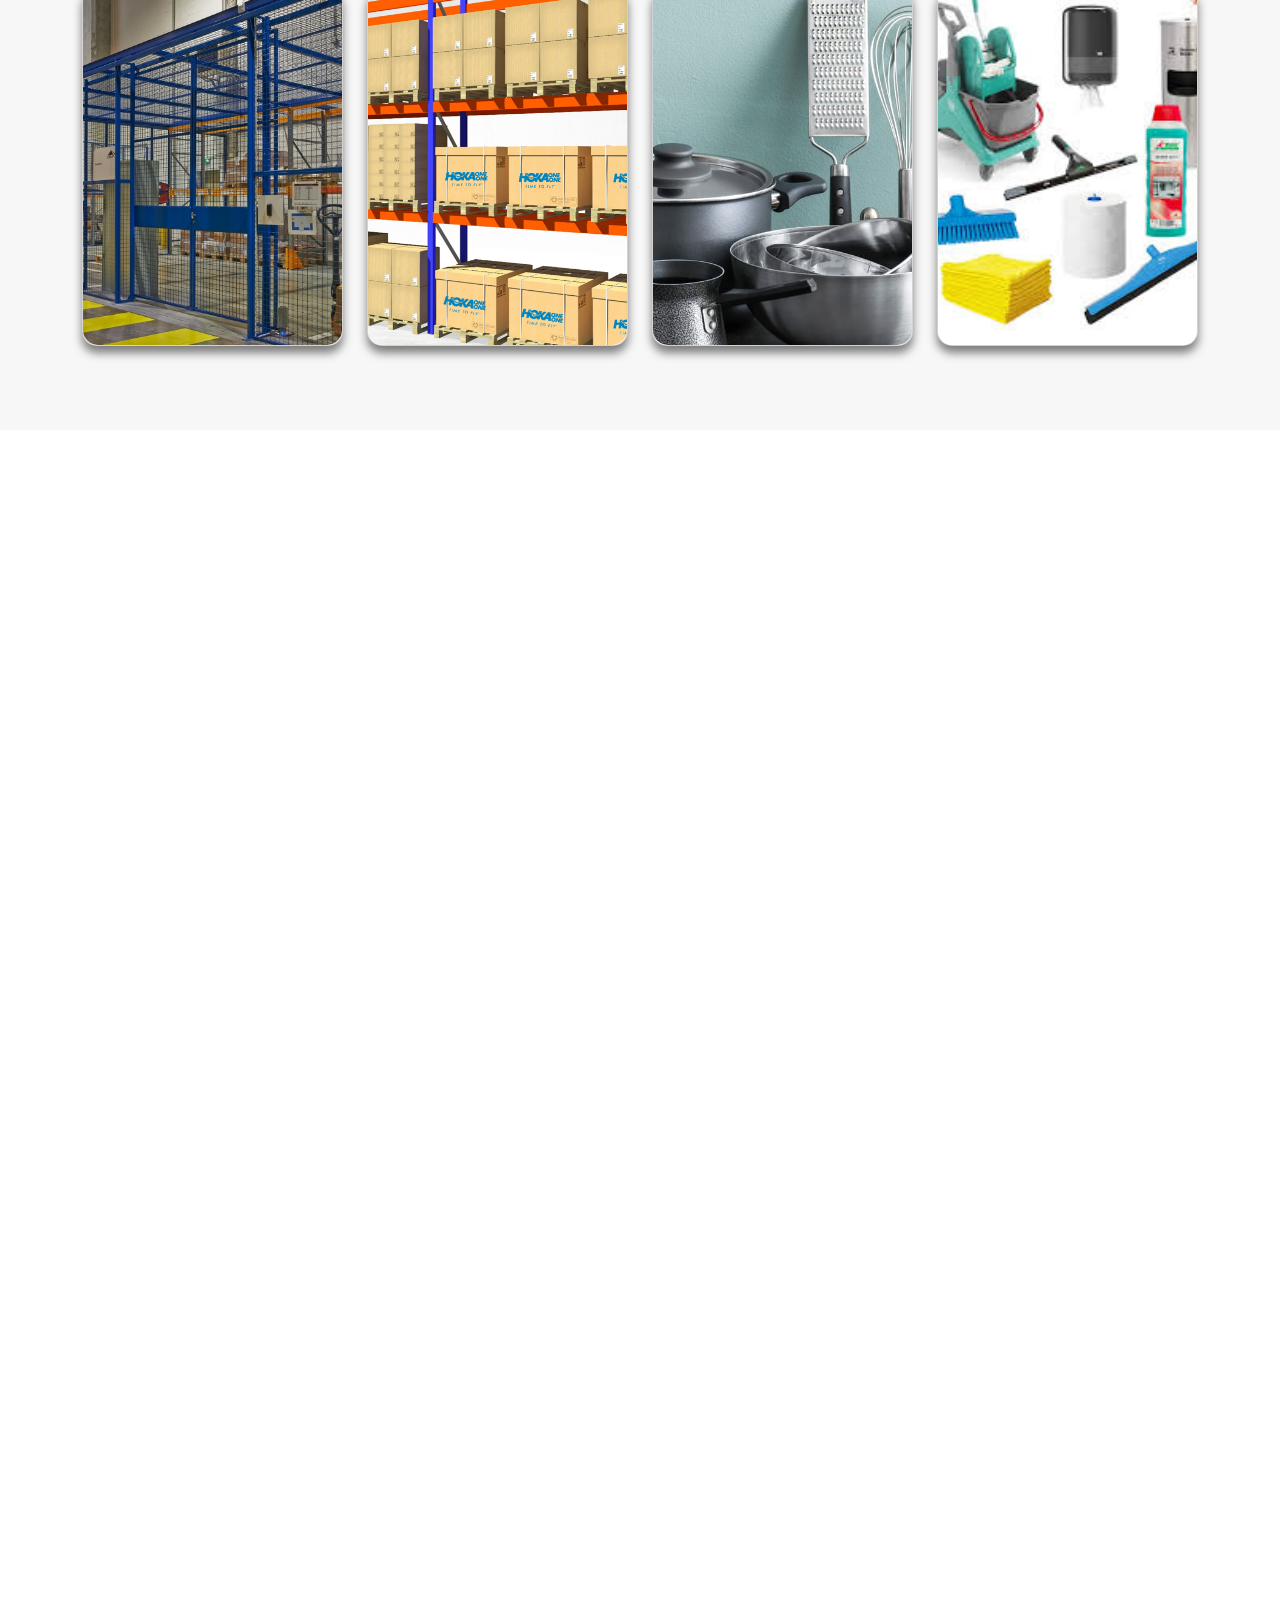
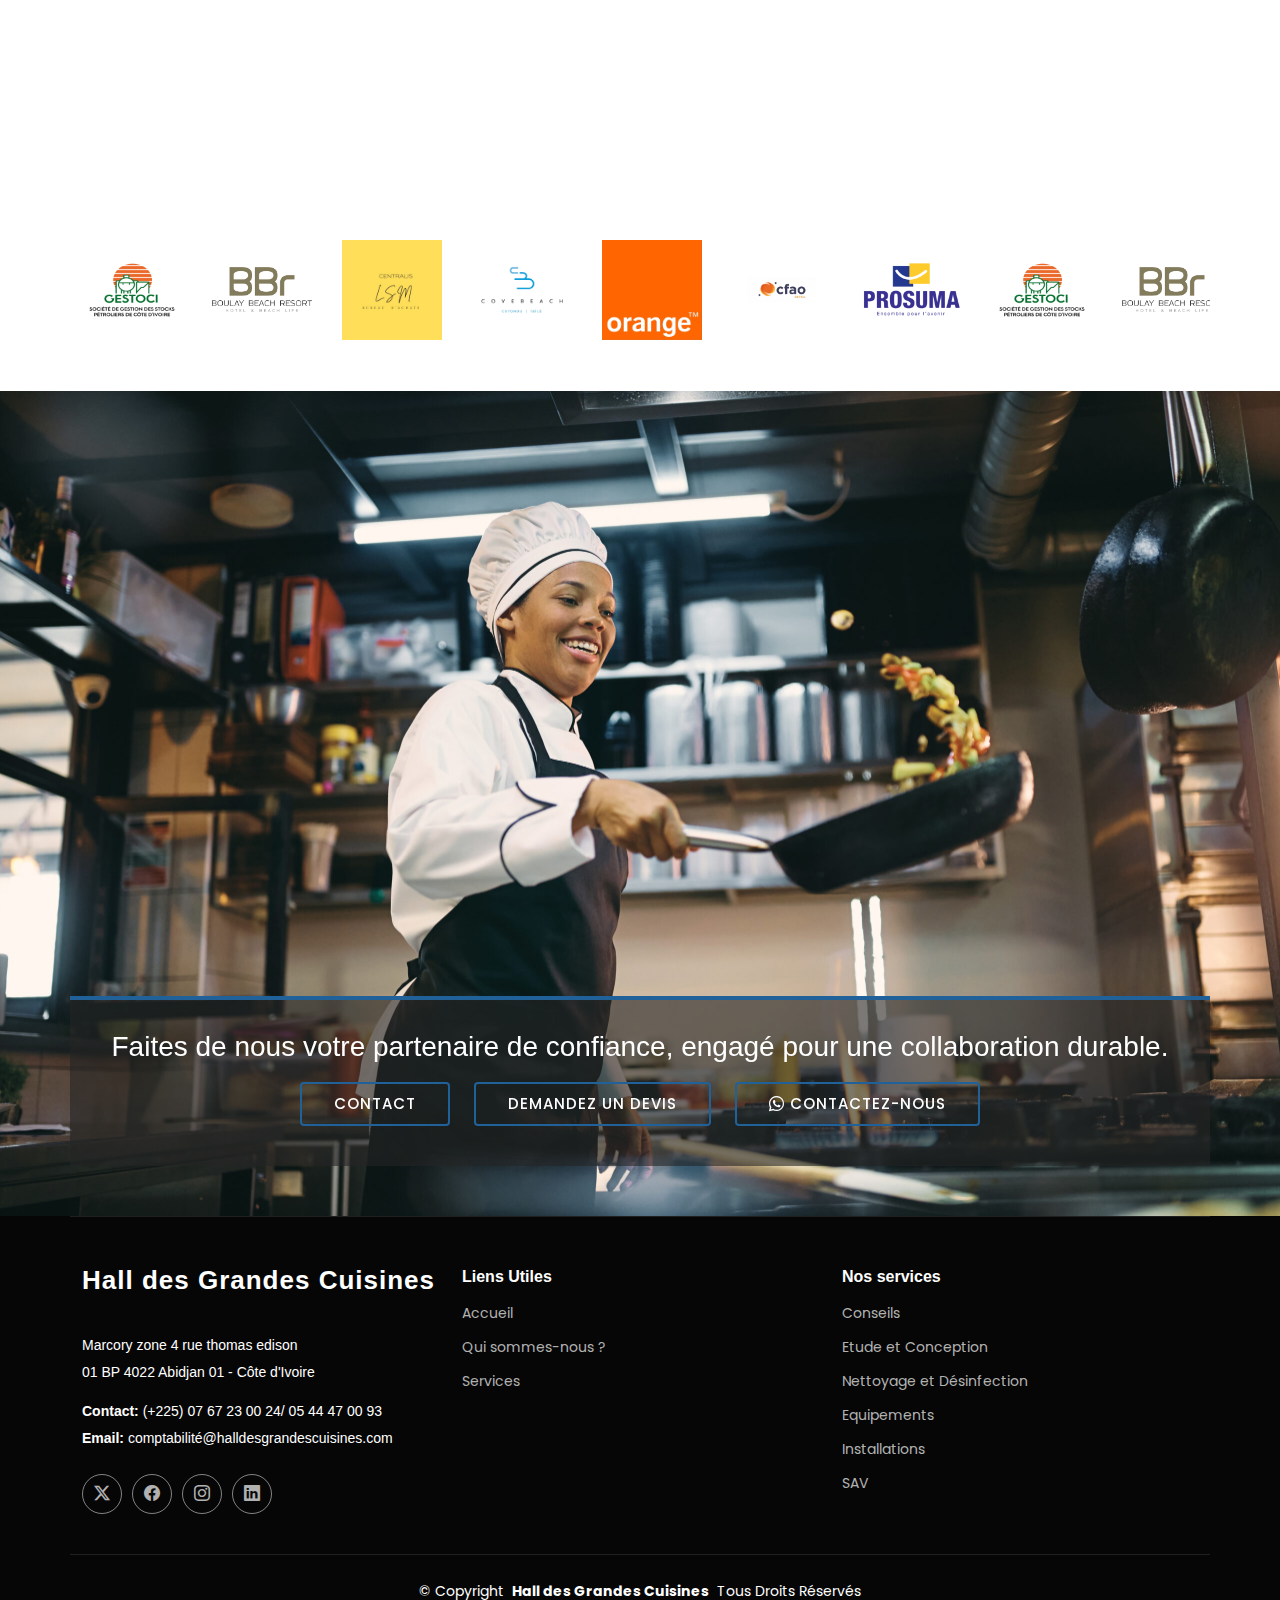
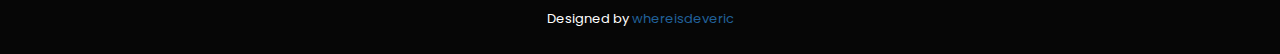
==== commit 6d10f1e1: "Mise à jour de mon site avec les dernières modifications" ====
--- a/index.html
+++ b/index.html
@@ -56,7 +56,7 @@
       <nav id="navmenu" class="navmenu"     >
         <ul  >
           <li><a href="index.html" class="active" >Accueil</a></li>
-          <li class="dropdown"><a href="about.html" ><span>À propos</span> <i class="bi bi-chevron-down toggle-dropdown"></i></a>
+          <li class="dropdown"><a href="apropos.html" ><span>À propos</span> <i class="bi bi-chevron-down toggle-dropdown"></i></a>
             <ul>
               <li><a href="team.html" >Équipe</a></li>
               <li><a href="testimonials.html" >Nos Engagements</a></li>
@@ -74,18 +74,15 @@
 
           <li class="dropdown"><a href="services.html" ><span>Services</span> <i class="bi bi-chevron-down toggle-dropdown"></i></a>
             <ul>
-              <li><a href="conseils.html" >Conseils</a></li>
-              <li><a href="etude.html" >Étude et Conception</a></li>
-              <li><a href="nettoyage.html" >Nettoyage et Désinfection</a></li>
-              <li><a href="equipement.html" >Equipements</a></li>
-              <li><a href="installation.html" >Installations</a></li>
-              <li><a href="sav.html" >SAV</a></li>
+              <li><a href="pro_a_pro.html" >Pro à Pro</a></li>
+              <li><a href="vente.html" >Vente et Installation d'Équipements</a></li>
+              <li><a href="conseil.html" >Conseil, Conception de Cuisines</a></li>
+           
              
             </ul>
           </li>
           <!-- <li><a href="portfolio.html">Portfolio</a></li> -->
           <!-- <li><a href="pricing.html">Pricing</a></li> -->
-          <li><a href="blog.html" >À Découvrir</a></li>
           <li><a href="contact.html" >Contact</a></li>
         </ul>
         <i class="mobile-nav-toggle d-xl-none bi bi-list"></i>
@@ -114,7 +111,7 @@
             <h3>Votre partenaire pour tout vos équipements professionnels de métier de bouche et produis destinés à la production et préparation de l'agroalimentaire.</h3>
             <h5>HALL DES GRANDES CUISINES, expert en équipements professionnels et solutions techniques.</h5>
             <p>Zone 4, Abidjan, Côte d'Ivoire</p>
-            <a href="about.html" class="btn-get-started">En Savoir Plus</a>
+            <a href="apropos.html"btn-get-started">En Savoir Plus</a>
         </div>
         
         </div><!-- End Carousel Item -->
@@ -124,7 +121,7 @@
           <div class="container">
             <h3>Votre partenaire de confiance pour vos équipements de cuisine professionnelle et projets techniques.</h3>
             <h6>Grâce à notre expertise et à notre réseau de spécialistes, nous vous offrons des solutions adaptées aux besoins des métiers de bouche et de l'industrie agroalimentaire.</h6>
-            <a href="about.html" class="btn-get-started">En Savoir Plus</a>
+            <a href="apropos.html"btn-get-started">En Savoir Plus</a>
         </div>
         
         </div><!-- End Carousel Item -->
@@ -139,7 +136,7 @@
             <h6>
                 Innover constamment pour fournir des équipements et solutions techniques à forte valeur ajoutée, répondant aux besoins d'un secteur en évolution.
             </h6>
-            <a href="about.html" class="btn-get-started">En Savoir Plus</a>
+            <a href="apropos.html"btn-get-started">En Savoir Plus</a>
         </div>
         
         </div><!-- End Carousel Item -->
@@ -431,13 +428,13 @@
 <div class="col-lg-4 col-md-6 d-flex align-items-stretch" data-aos="fade-up" data-aos-delay="200">
 <div class="team-member">
 <div class="member-img">
-<img src="assets/img/IN.webp" class="img-fluid" alt="">
+<img src="assets/img/img/services/Designer.jpeg" class="img-fluid" alt="">
 
 </div>
 <div class="member-info">
-<h4 style="color: red;">Inspection de Navires</h4> 
+<h4 style="color: red;">Conseils</h4> 
 <br>
-<span style="font-size: 17px;">Évaluation de l'état des navires, inspections avant achat, d'affrètement et de condition.</span>
+<span style="font-size: 17px;"></span>
 </div>
 </div>
 </div><!-- End Team Member -->
@@ -446,13 +443,13 @@
 <div class="col-lg-4 col-md-6 d-flex align-items-stretch" data-aos="fade-up" data-aos-delay="200">
 <div class="team-member">
 <div class="member-img">
-<img src="assets/img/ESA.webp" class="img-fluid" alt="">
+<img src="assets/img/img/services/Designer (1).jpeg" class="img-fluid" alt="">
 
 </div>
 <div class="member-info">
-<h4 style="color: red;">Évaluation des Sinistres et Avaries</h4>
-
-<span style="font-size: 17px;">Expertise rapide des dommages aux navires et aux cargaisons avec des solutions correctives.</span>
+<h4 style="color: red;">Étude et Conception</h4>
+
+<span style="font-size: 17px;"></span>
 </div>
 </div>
 </div><!-- End Team Member -->
@@ -461,14 +458,14 @@
 <div class="col-lg-4 col-md-6 d-flex align-items-stretch" data-aos="fade-up" data-aos-delay="200">
 <div class="team-member">
 <div class="member-img">
-<img src="assets/img/EC.png" class="img-fluid" alt="">
+<img src="assets/img/img/services/Designer (2).jpeg" class="img-fluid" alt="">
 
 </div>
 <div class="member-info">
-<h4 style="color: red;">Expertise Cargaison</h4>
+<h4 style="color: red;">Nettoyage et Désinfection</h4>
 <br>
 
-<span style="font-size: 17px;" >Inspection des marchandises transportées, analyse des conditions de chargement et d'arrimage.</span>
+<span style="font-size: 17px;" ></span>
 </div>
 </div>
 </div><!-- End Team Member -->
@@ -476,14 +473,14 @@
 <div class="col-lg-4 col-md-6 d-flex align-items-stretch" data-aos="fade-up" data-aos-delay="200">
 <div class="team-member">
 <div class="member-img">
-<img src="assets/img/ET.png" class="img-fluid" alt="">
+<img src="assets/img/img/services/Designer (3).jpeg" class="img-fluid" alt="">
 
 </div>
 <div class="member-info">
-<h4 style="color: red;">Enquête Technique</h4>
+<h4 style="color: red;">Equipements</h4>
 <br>
 
-<span style="font-size: 17px;">Investigations techniques approfondies en cas d'incidents ou d'accidents pour déterminer les causes et proposer des mesures préventives.</span>
+<span style="font-size: 17px;"></span>
 </div>
 </div>
 </div><!-- End Team Member -->
@@ -493,13 +490,13 @@
 <div class="col-lg-4 col-md-6 d-flex align-items-stretch" data-aos="fade-up" data-aos-delay="200">
 <div class="team-member">
 <div class="member-img">
-<img src="assets/img/GR.png" class="img-fluid" alt="">
+<img src="assets/img/img/services/Designer (4).jpeg" class="img-fluid" alt="">
 
 </div>
 <div class="member-info">
-<h4 style="color: red;">Gestion des Risques et Conformité</h4>
-
-<span style="font-size: 17px;">Audits de sécurité maritime, conformité aux normes internationales (ISM, SOLAS, etc.).</span>
+<h4 style="color: red;">Installations</h4>
+
+<span style="font-size: 17px;"></span>
 </div>
 </div>
 </div><!-- End Team Member -->
@@ -507,14 +504,14 @@
 <div class="col-lg-4 col-md-6 d-flex align-items-stretch" data-aos="fade-up" data-aos-delay="200">
 <div class="team-member">
 <div class="member-img">
-<img src="assets/img/EP.png" class="img-fluid" alt="">
+<img src="assets/img/img/services/Designer (5).jpeg" class="img-fluid" alt="">
 
 </div>
 <div class="member-info">
-<h4 style="color: red;">Expertise en Plaisance</h4>
+<h4 style="color: red;">SAV</h4>
 <br>
 
-<span style="font-size: 17px;">Inspection et évaluation des yachts et bateaux de plaisance pour assurer la sécurité et la conformité.</span>
+<span style="font-size: 17px;"></span>
 </div>
 </div>
 </div><!-- End Team Member -->
@@ -557,44 +554,33 @@
       <div class="slider slid">
         <!-- Première série de logos -->
         <div class="logos">
-          <img src="assets/img/clients/Fichier 1.jpg" class="fab" alt="">
-          <img src="assets/img/clients/Fichier 10.jpg" class="fab" alt="">
-          <img src="assets/img/clients/Fichier 11.jpg" class="fab" alt="">
-          <img src="assets/img/clients/Fichier 12.jpg" class="fab" alt="">
-          <img src="assets/img/clients/Fichier 13.jpg" class="fab" alt="">
-          <img src="assets/img/clients/logo-ccis.png" class="fab" alt="">
-          <img src="assets/img/clients/sucaf_cte_divoire_logo.jpeg" class="fab" alt="">
-          <img src="assets/img/clients/Fichier 14.jpg" class="fab" alt="">
-          <img src="assets/img/clients/Fichier 15.jpg" class="fab" alt="">
-          <img src="assets/img/clients/Fichier 16.jpg" class="fab" alt="">
-          <img src="assets/img/clients/Fichier 17.jpg" class="fab" alt="">
-          <img src="assets/img/clients/Fichier 18.jpg" class="fab" alt="">
-          <img src="assets/img/clients/Fichier 20.jpg" class="fab" alt="">
-          <img src="assets/img/clients/Fichier 21.jpg" class="fab" alt="">
-          <img src="assets/img/clients/Fichier 22.jpg" class="fab" alt="">
-          <img src="assets/img/clients/Fichier 6.jpg" class="fab" alt="">
-          <img src="assets/img/clients/Fichier 7.jpg" class="fab" alt="">
-          <img src="assets/img/clients/Fichier 9.jpg" class="fab" alt="">
+          <img src="assets/img/img/partenaires/Arda_Member_Logos_Gestoci (1).png" class="fab" alt="">
+          <img src="assets/img/img/partenaires/images (6).png" class="fab" alt="">
+          <img src="assets/img/img/partenaires/logo centralis lsm.jpg" class="fab" alt="">
+          <img src="assets/img/img/partenaires/logo cove beach.jpg" class="fab" alt="">
+          <img src="assets/img/img/partenaires/LOGO ORANGE.png" class="fab" alt="">
+          <img src="assets/img/img/partenaires/logo-cfao-retail-1-scaled.jpg" class="fab" alt="">
+          <img src="assets/img/img/partenaires/Prosuma_logo_HD.png" class="fab" alt="">
+         
 
           <!-- Dupliquez les logos pour un effet de défilement continu -->
-          <img src="assets/img/clients/Fichier 1.jpg" class="fab" alt="">
-          <img src="assets/img/clients/Fichier 10.jpg" class="fab" alt="">
-          <img src="assets/img/clients/Fichier 11.jpg" class="fab" alt="">
-          <img src="assets/img/clients/Fichier 12.jpg" class="fab" alt="">
-          <img src="assets/img/clients/Fichier 13.jpg" class="fab" alt="">
-          <img src="assets/img/clients/logo-ccis.png" class="fab" alt="">
-          <img src="assets/img/clients/sucaf_cte_divoire_logo.jpeg" class="fab" alt="">
-          <img src="assets/img/clients/Fichier 14.jpg" class="fab" alt="">
-          <img src="assets/img/clients/Fichier 15.jpg" class="fab" alt="">
-          <img src="assets/img/clients/Fichier 16.jpg" class="fab" alt="">
-          <img src="assets/img/clients/Fichier 17.jpg" class="fab" alt="">
-          <img src="assets/img/clients/Fichier 18.jpg" class="fab" alt="">
-          <img src="assets/img/clients/Fichier 20.jpg" class="fab" alt="">
-          <img src="assets/img/clients/Fichier 21.jpg" class="fab" alt="">
-          <img src="assets/img/clients/Fichier 22.jpg" class="fab" alt="">
-          <img src="assets/img/clients/Fichier 6.jpg" class="fab" alt="">
-          <img src="assets/img/clients/Fichier 7.jpg" class="fab" alt="">
-          <img src="assets/img/clients/Fichier 9.jpg" class="fab" alt="">
+          <img src="assets/img/img/partenaires/Arda_Member_Logos_Gestoci (1).png" class="fab" alt="">
+          <img src="assets/img/img/partenaires/images (6).png" class="fab" alt="">
+          <img src="assets/img/img/partenaires/logo centralis lsm.jpg" class="fab" alt="">
+          <img src="assets/img/img/partenaires/logo cove beach.jpg" class="fab" alt="">
+          <img src="assets/img/img/partenaires/LOGO ORANGE.png" class="fab" alt="">
+          <img src="assets/img/img/partenaires/logo-cfao-retail-1-scaled.jpg" class="fab" alt="">
+          <img src="assets/img/img/partenaires/Prosuma_logo_HD.png" class="fab" alt="">
+
+
+           <!-- Dupliquez les logos pour un effet de défilement continu -->
+          <img src="assets/img/img/partenaires/Arda_Member_Logos_Gestoci (1).png" class="fab" alt="">
+          <img src="assets/img/img/partenaires/images (6).png" class="fab" alt="">
+          <img src="assets/img/img/partenaires/logo centralis lsm.jpg" class="fab" alt="">
+          <img src="assets/img/img/partenaires/logo cove beach.jpg" class="fab" alt="">
+          <img src="assets/img/img/partenaires/LOGO ORANGE.png" class="fab" alt="">
+          <img src="assets/img/img/partenaires/logo-cfao-retail-1-scaled.jpg" class="fab" alt="">
+          <img src="assets/img/img/partenaires/Prosuma_logo_HD.png" class="fab" alt="">
         </div>
       </div>
     </div>
@@ -614,15 +600,15 @@
     <div id="hero-carousel" class="carousel slide carousel-fade" data-bs-ride="carousel" data-bs-interval="5000">
 
       <div class="carousel-item active">
-        <img src="assets/img/bg.jpeg" alt="">
+        <img src="assets/img/img/IMG_8431.jpeg" alt="">
         <div class="container">
           <h3 >Faites de nous votre  partenaire de confiance, engagé pour une collaboration durable.</h3>
 
           <a href="contact.html" class="btn-get-started">CONTACT</a>
 
-          <a href="contact.html" class="btn-get-started">DEMANDEZ UN DEVIS D'EXPERTISE</a>
-
-          <a href="https://wa.me/2250708416650" class="btn-get-started"><i class="bi bi-whatsapp"></i> CONTACTEZ-NOUS</a>
+          <a href="contact.html" class="btn-get-started">DEMANDEZ UN DEVIS </a>
+
+          <a href="https://wa.me" class="btn-get-started"><i class="bi bi-whatsapp"></i> CONTACTEZ-NOUS</a>
 
         </div>
       </div><!-- End Carousel Item -->
@@ -651,11 +637,10 @@
             <span class="sitename">Hall des Grandes Cuisines</span>
           </a>
           <div class="footer-contact pt-3">
-            <p>13 avenue Crosson Duplesis</p>
-            <p>Abidjan, Résidence DIANA, Plateau</p>
+            <p>Marcory zone 4 rue thomas edison</p>
             <p>01 BP 4022 Abidjan 01 -  Côte d'Ivoire </p>
-            <p class="mt-3"><strong>Contact:</strong> <span>(+225) 27 20 32 17 09 / 27 20 32 17 10</span></p>
-            <p><strong>Email:</strong> <span>info@meteagroupe.com</span></p>
+            <p class="mt-3"><strong>Contact:</strong> <span>(+225) 07 67 23 00 24/ 05 44 47 00 93</span></p>
+            <p><strong>Email:</strong> <span>comptabilité@halldesgrandescuisines.com</span></p>
           </div>
           <div class="social-links d-flex mt-4">
             <a href=""><i class="bi bi-twitter-x"></i></a>
@@ -669,7 +654,7 @@
           <h4>Liens Utiles</h4>
           <ul>
             <li><a href="#">Accueil</a></li>
-            <li><a href="about.html">Qui sommes-nous ?</a></li>
+            <li><a href="apropos.html">Qui sommes-nous ?</a></li>
             <li><a href="services.html">Services</a></li>
             <!-- <li><a href="#">Conditions Générales d'Utilisation</a></li>
             <li><a href="#">Politique de confidentialité</a></li> -->
@@ -679,11 +664,12 @@
         <div class="col-lg-4 col-md-6 footer-links">
           <h4>Nos services</h4>
           <ul>
-            <li><a href="services.html">Inspection de Navires</a></li>
-            <li><a href="services.html">Evalutaion des Sinistres et Avaries</a></li>
-            <li><a href="services.html">Expertise Cargaison</a></li>
-            <li><a href="services.html">Enquete Techniques</a></li>
-            <li><a href="services.html">Gestion des Risques et Conformité</a></li>
+            <li><a href="services.html">Conseils</a></li>
+            <li><a href="services.html">Etude et Conception</a></li>
+            <li><a href="services.html">Nettoyage et Désinfection</a></li>
+            <li><a href="services.html">Equipements</a></li>
+            <li><a href="services.html">Installations</a></li>
+            <li><a href="services.html">SAV</a></li>
           </ul>
         </div>
 
@@ -693,7 +679,7 @@
     </div>
 
     <div class="container copyright text-center mt-4">
-      <p>© <span>Copyright</span> <strong class="px-1 sitename">Metea Groupe</strong> <span>Tous Droits Réservés</span></p>
+      <p>© <span>Copyright</span> <strong class="px-1 sitename">Hall des Grandes Cuisines</strong> <span>Tous Droits Réservés</span></p>
       <div class="credits">
         <!-- All the links in the footer should remain intact. -->
         <!-- You can delete the links only if you've purchased the pro version. -->
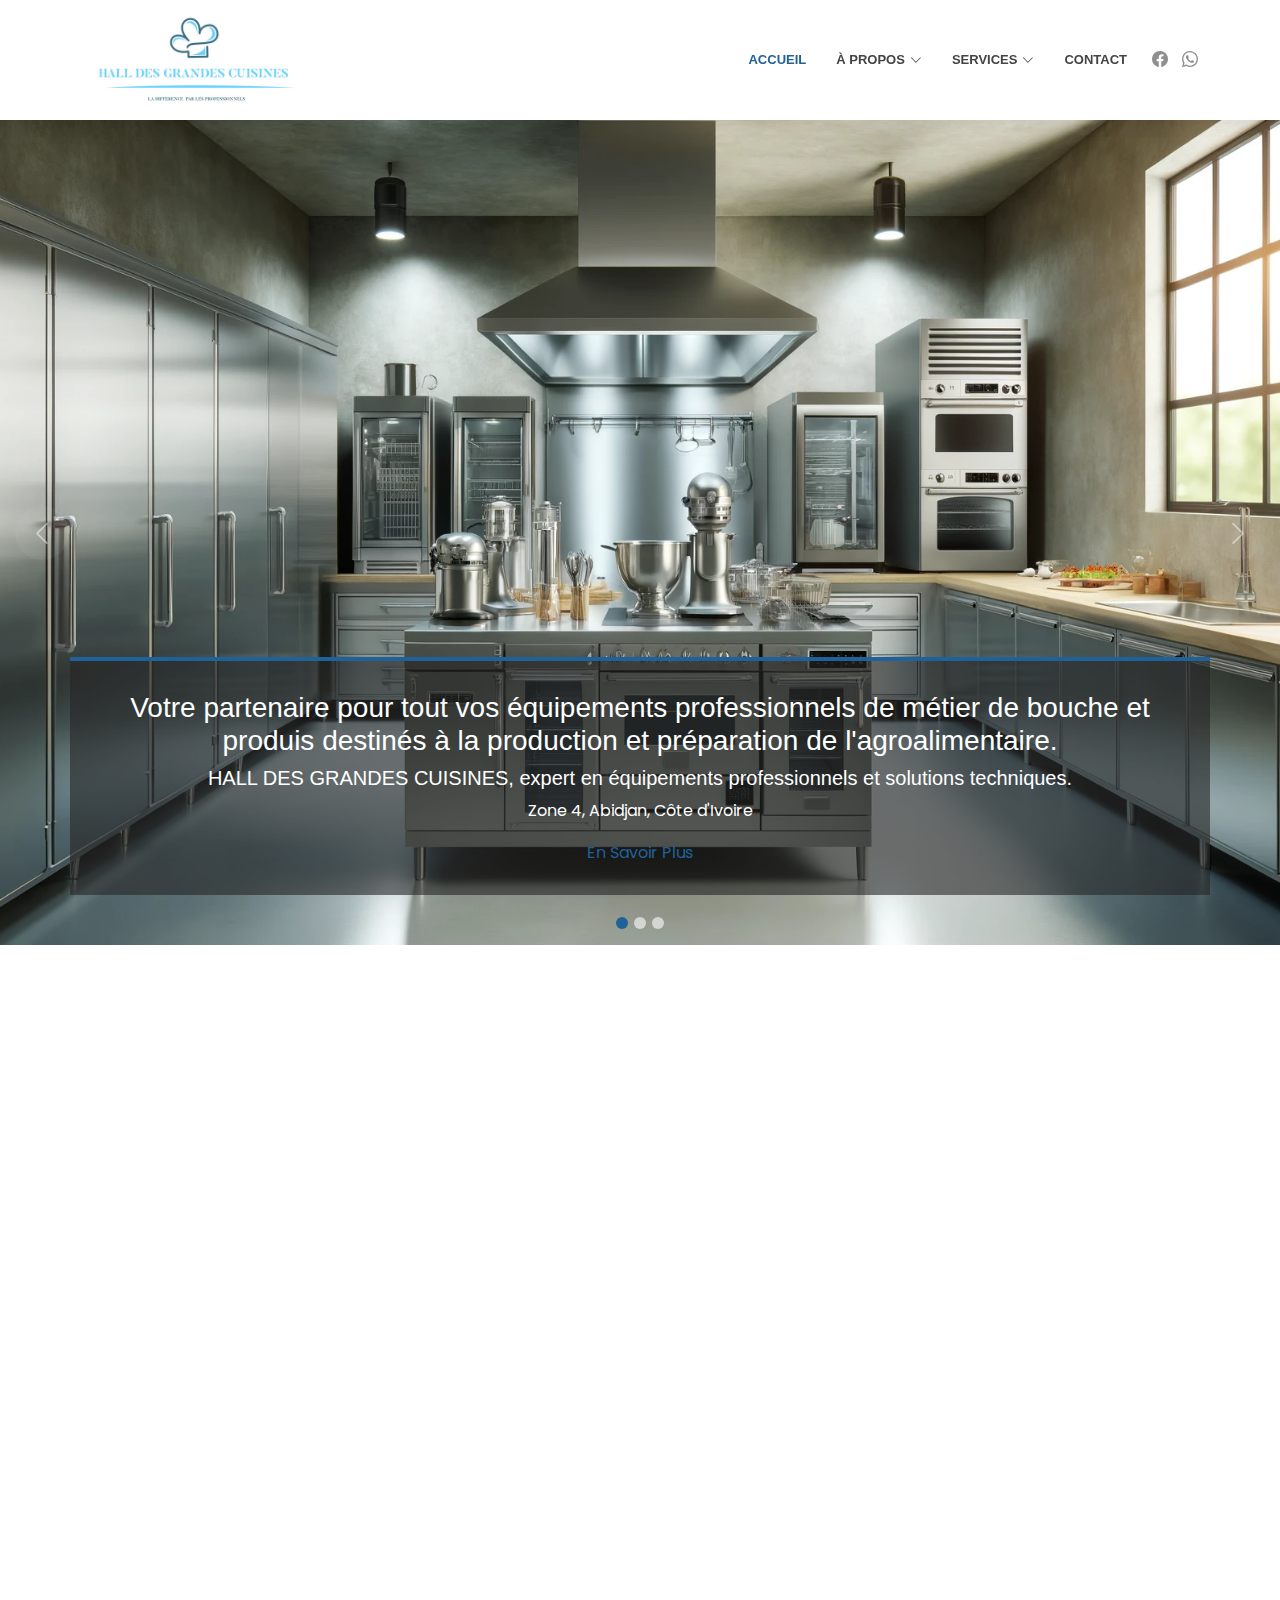
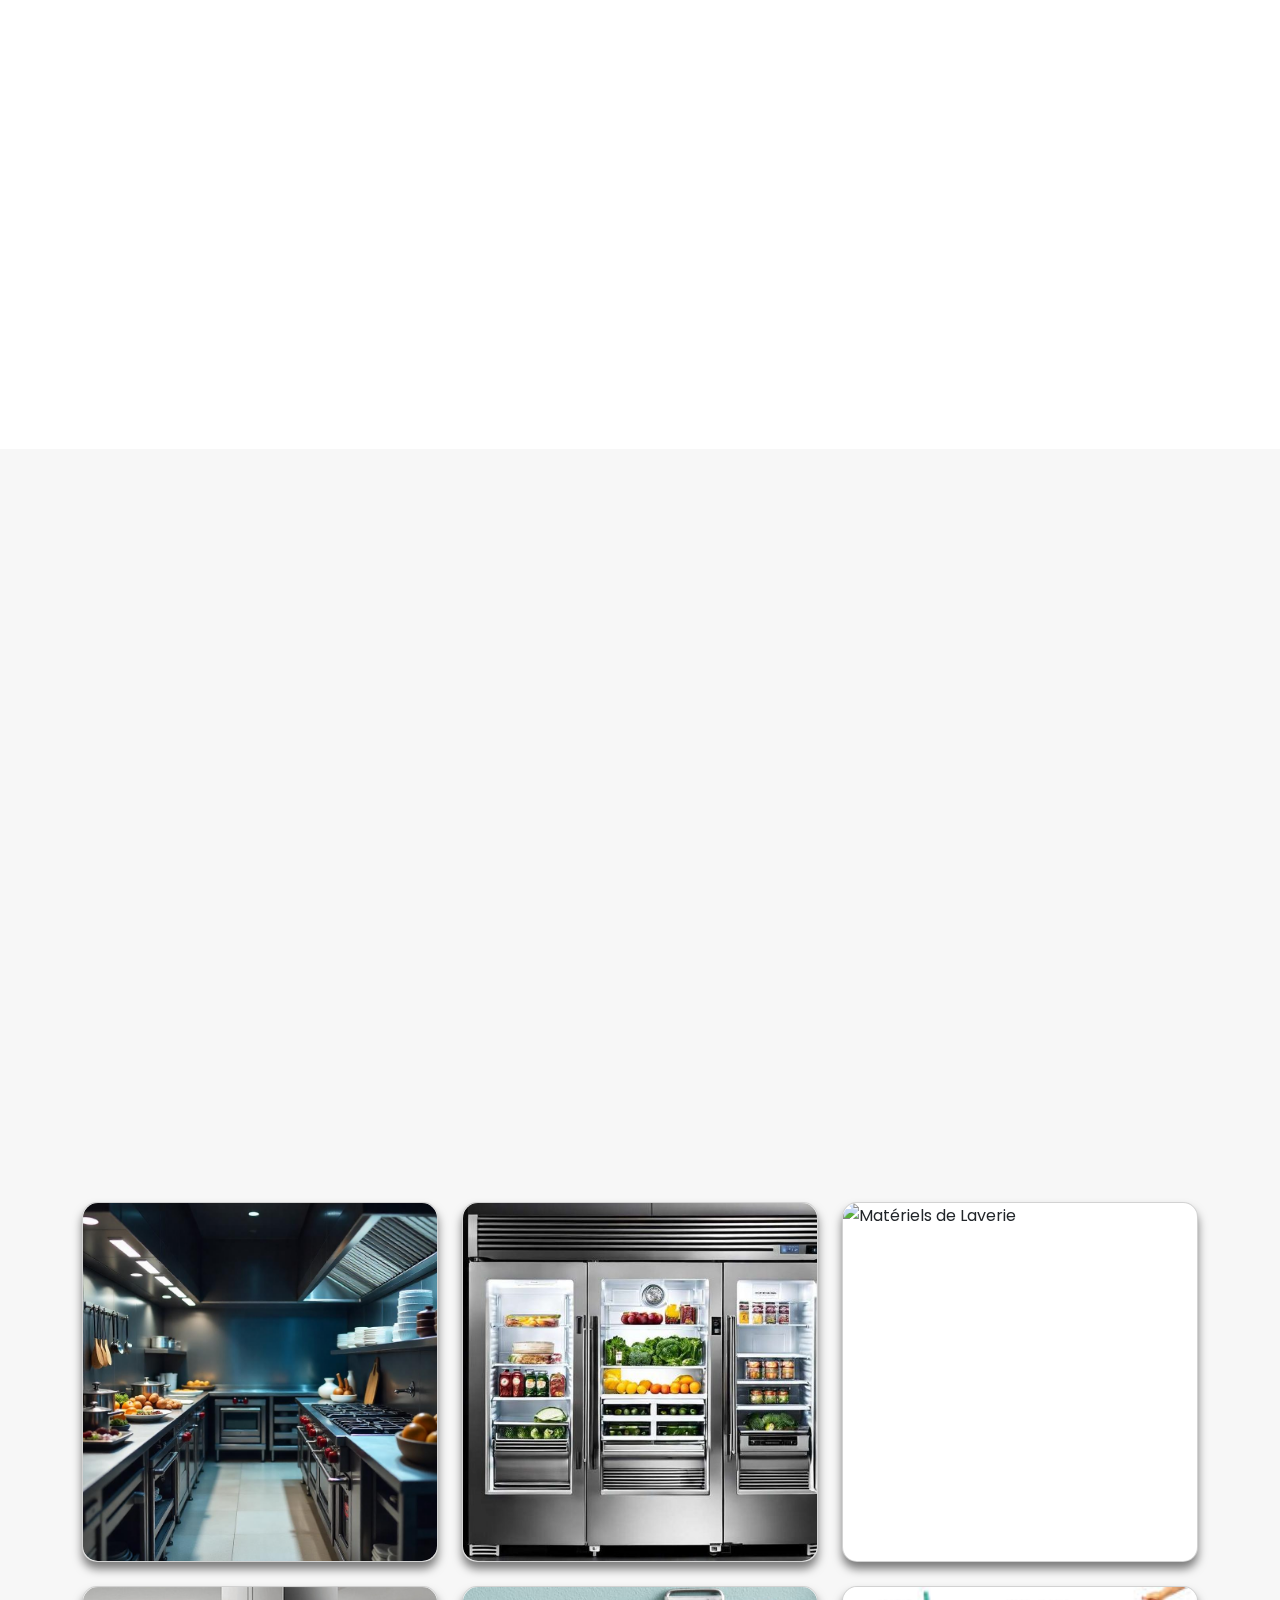
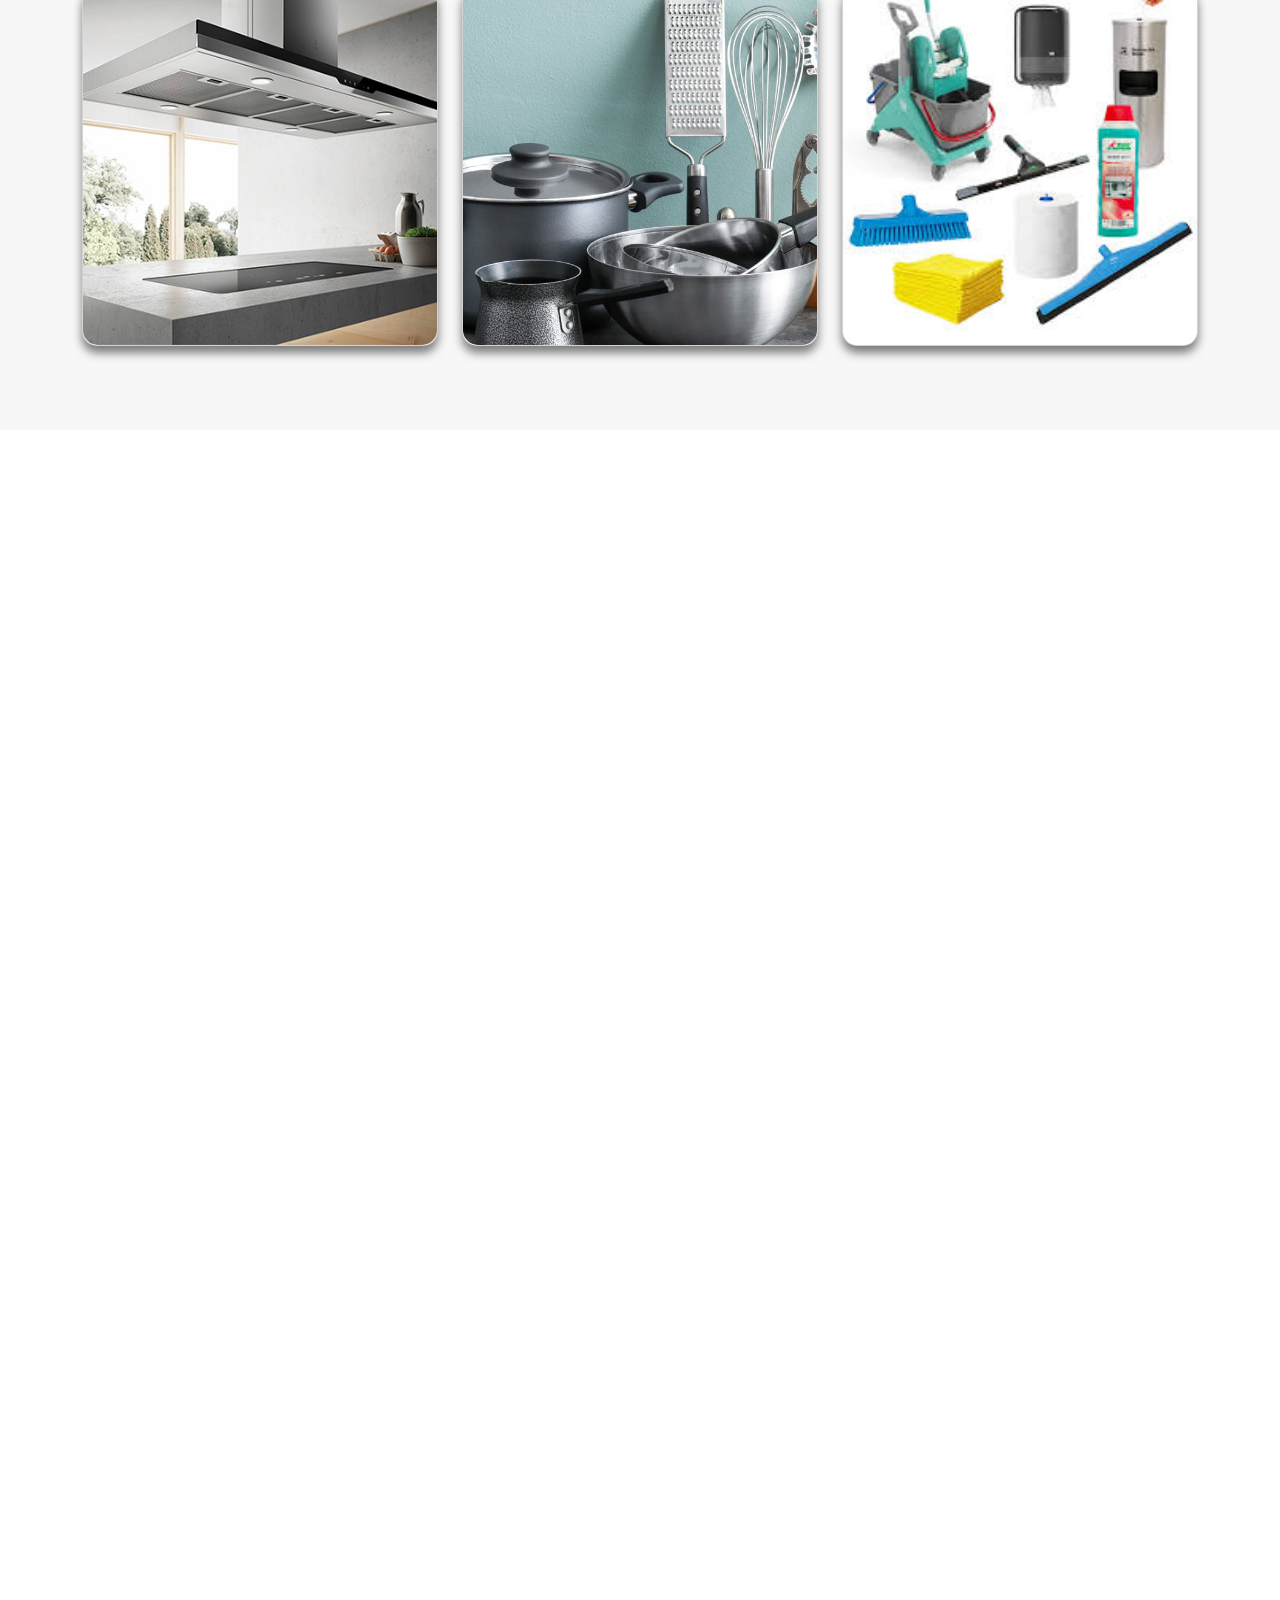
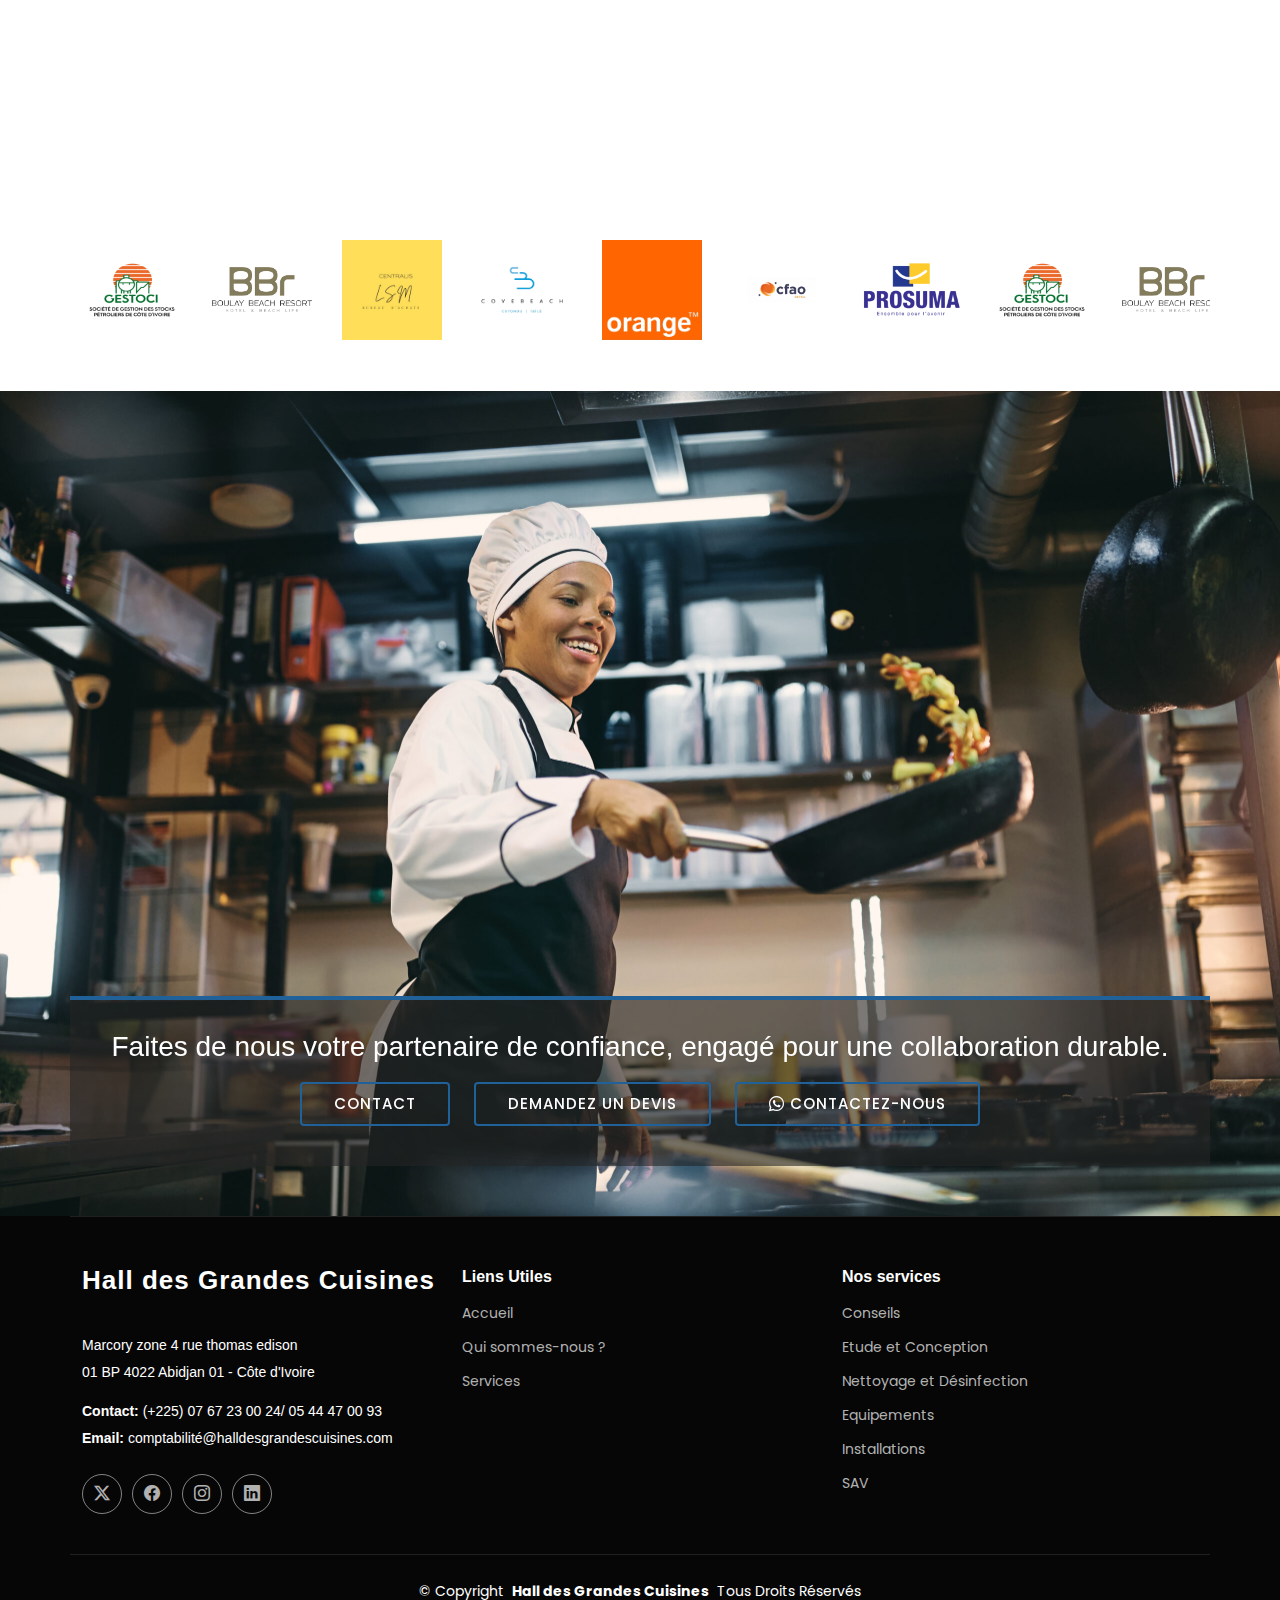
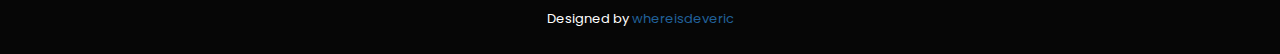
==== commit e6096d06: "Mise à jour de mon site avec les dernières modifications" ====
--- a/index.html
+++ b/index.html
@@ -317,7 +317,7 @@
 
   <div class="container">
     <div class="row">
-      <div class="col-md-3 col-sm-6 mb-4">
+      <div class="col-md-4 col-sm-6 mb-4">
         <div class="card">
           <img src="assets/img/img/cuisson.jpeg" alt="Matériels De Cuissons">
           <div class="infos text-center" style="padding-top: 80px;">
@@ -326,7 +326,7 @@
         </div>
       </div>
 
-      <div class="col-md-3 col-sm-6 mb-4">
+      <div class="col-md-4 col-sm-6 mb-4">
         <div class="card">
           <img src="assets/img/img/ref.jpg" alt="Matériels de Réfrigération">
           <div class="infos text-center" style="padding-top: 80px;">
@@ -335,7 +335,7 @@
         </div>
       </div>
 
-      <div class="col-md-3 col-sm-6 mb-4">
+      <div class="col-md-4 col-sm-6 mb-4">
         <div class="card">
           <img src="assets/img/img/eqlaverie.jpg" alt="Matériels de Laverie">
           <div class="infos text-center" style="padding-top: 80px;">
@@ -345,7 +345,7 @@
         </div>
       </div>
 
-      <div class="col-md-3 col-sm-6 mb-4">
+      <div class="col-md-4 col-sm-6 mb-4">
         <div class="card">
           <img src="assets/img/img/extra.jpeg" alt="Matériels de ventilation et
           extraction">
@@ -357,28 +357,12 @@
         </div>
       </div>
 
-      <div class="col-md-3 col-sm-6 mb-4">
-        <div class="card">
-          <img src="assets/img/img/cloison.jpg" alt="Matériels de cloisonnement industriel">
-          <div class="infos text-center" style="padding-top: 80px;">
-            <h1 style="color: white;font-weight: 600;font-size: 25px;">Matériels de cloisonnement industriel
-            </h1>
-          </div>
-        </div>
-      </div>
-
-      <div class="col-md-3 col-sm-6 mb-4">
-        <div class="card">
-          <img src="assets/img/img/stoc.png" alt="Matériels de stockage">
-          <div class="infos text-center" style="padding-top: 80px;">
-            <h1 style="color: white;font-weight: 600;font-size: 25px;">Matériels de stockage
-            </h1>
-          </div>
-        </div>
-      </div>
-
-
-      <div class="col-md-3 col-sm-6 mb-4">
+    
+
+    
+
+
+      <div class="col-md-4 col-sm-6 mb-4">
         <div class="card">
           <img src="assets/img/img/divers.jpg" alt="Matériels Divers">
           <div class="infos text-center" style="padding-top: 80px;">
@@ -389,7 +373,7 @@
       </div>
 
 
-      <div class="col-md-3 col-sm-6 mb-4">
+      <div class="col-md-4 col-sm-6 mb-4">
         <div class="card">
           <img src="assets/img/img/hy.jpeg" alt="Matériels produits d’hygiène">
           <div class="infos text-center" style="padding-top: 80px;">
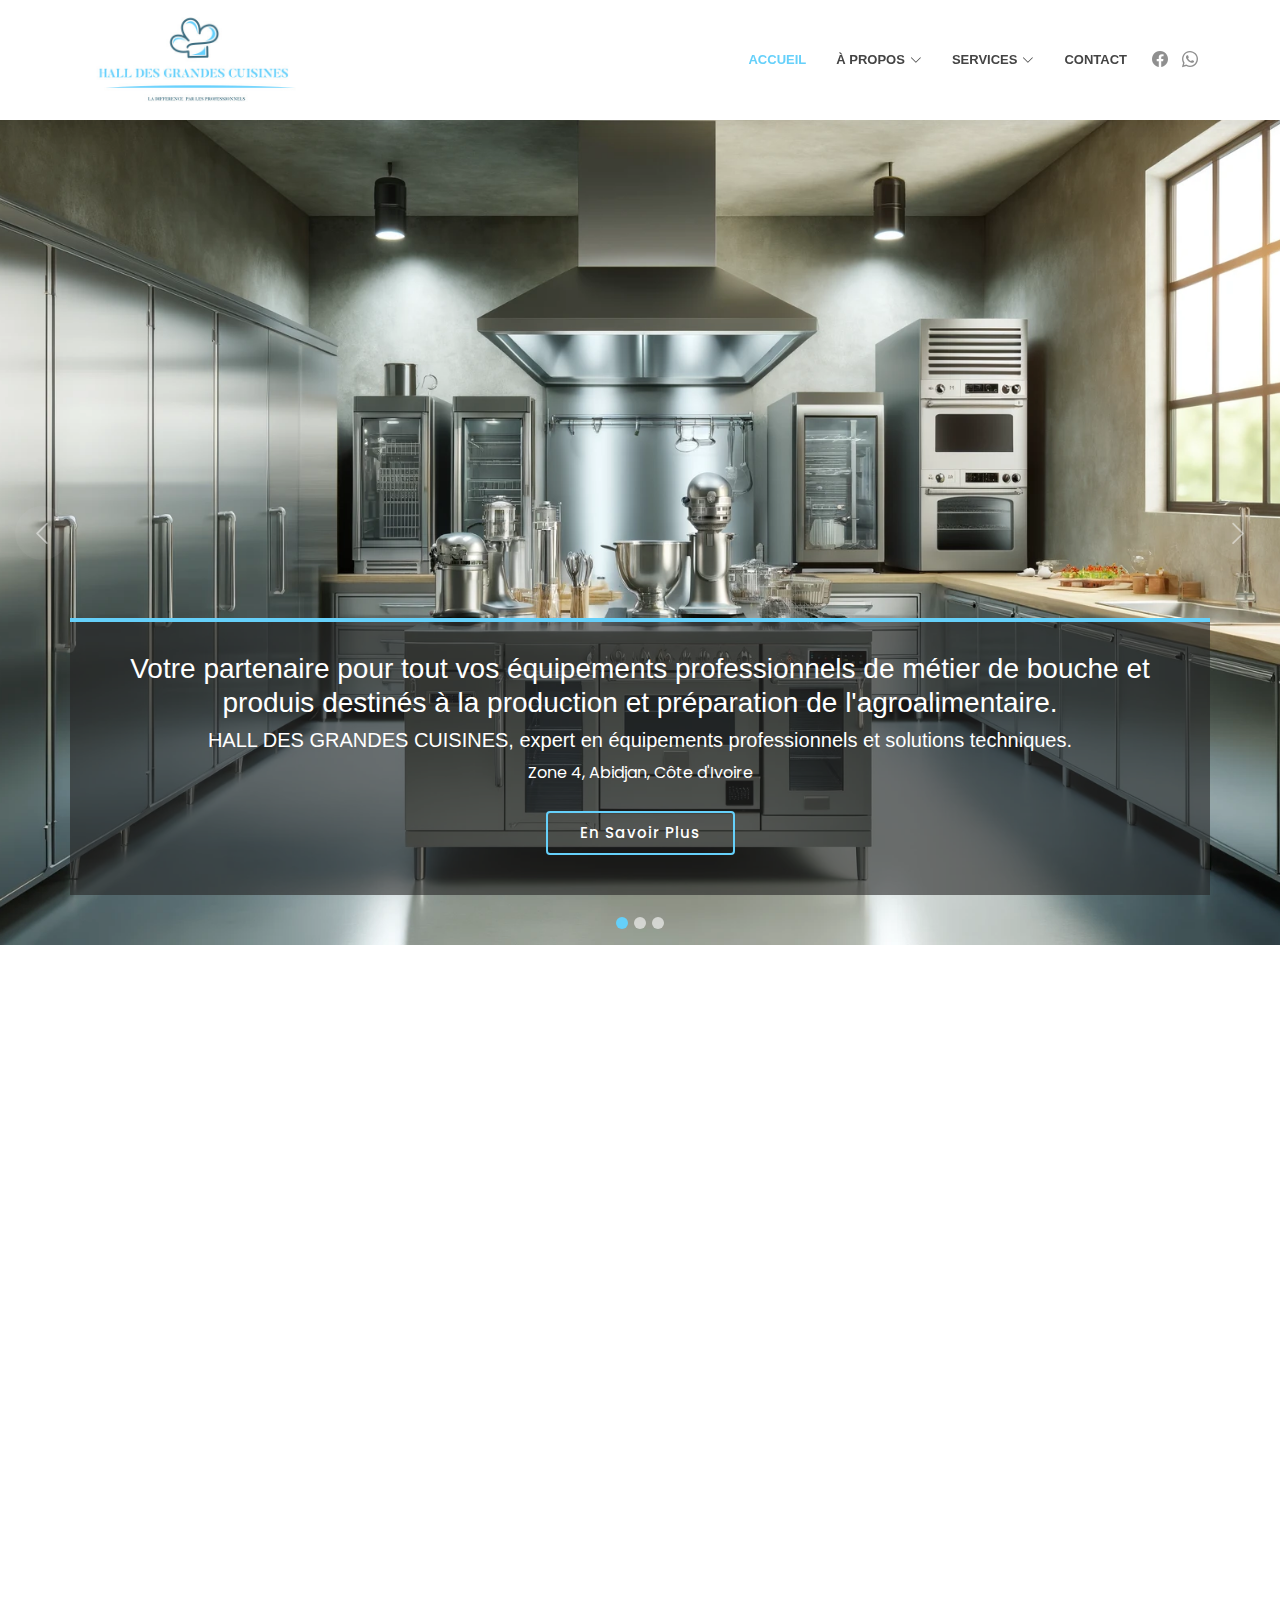
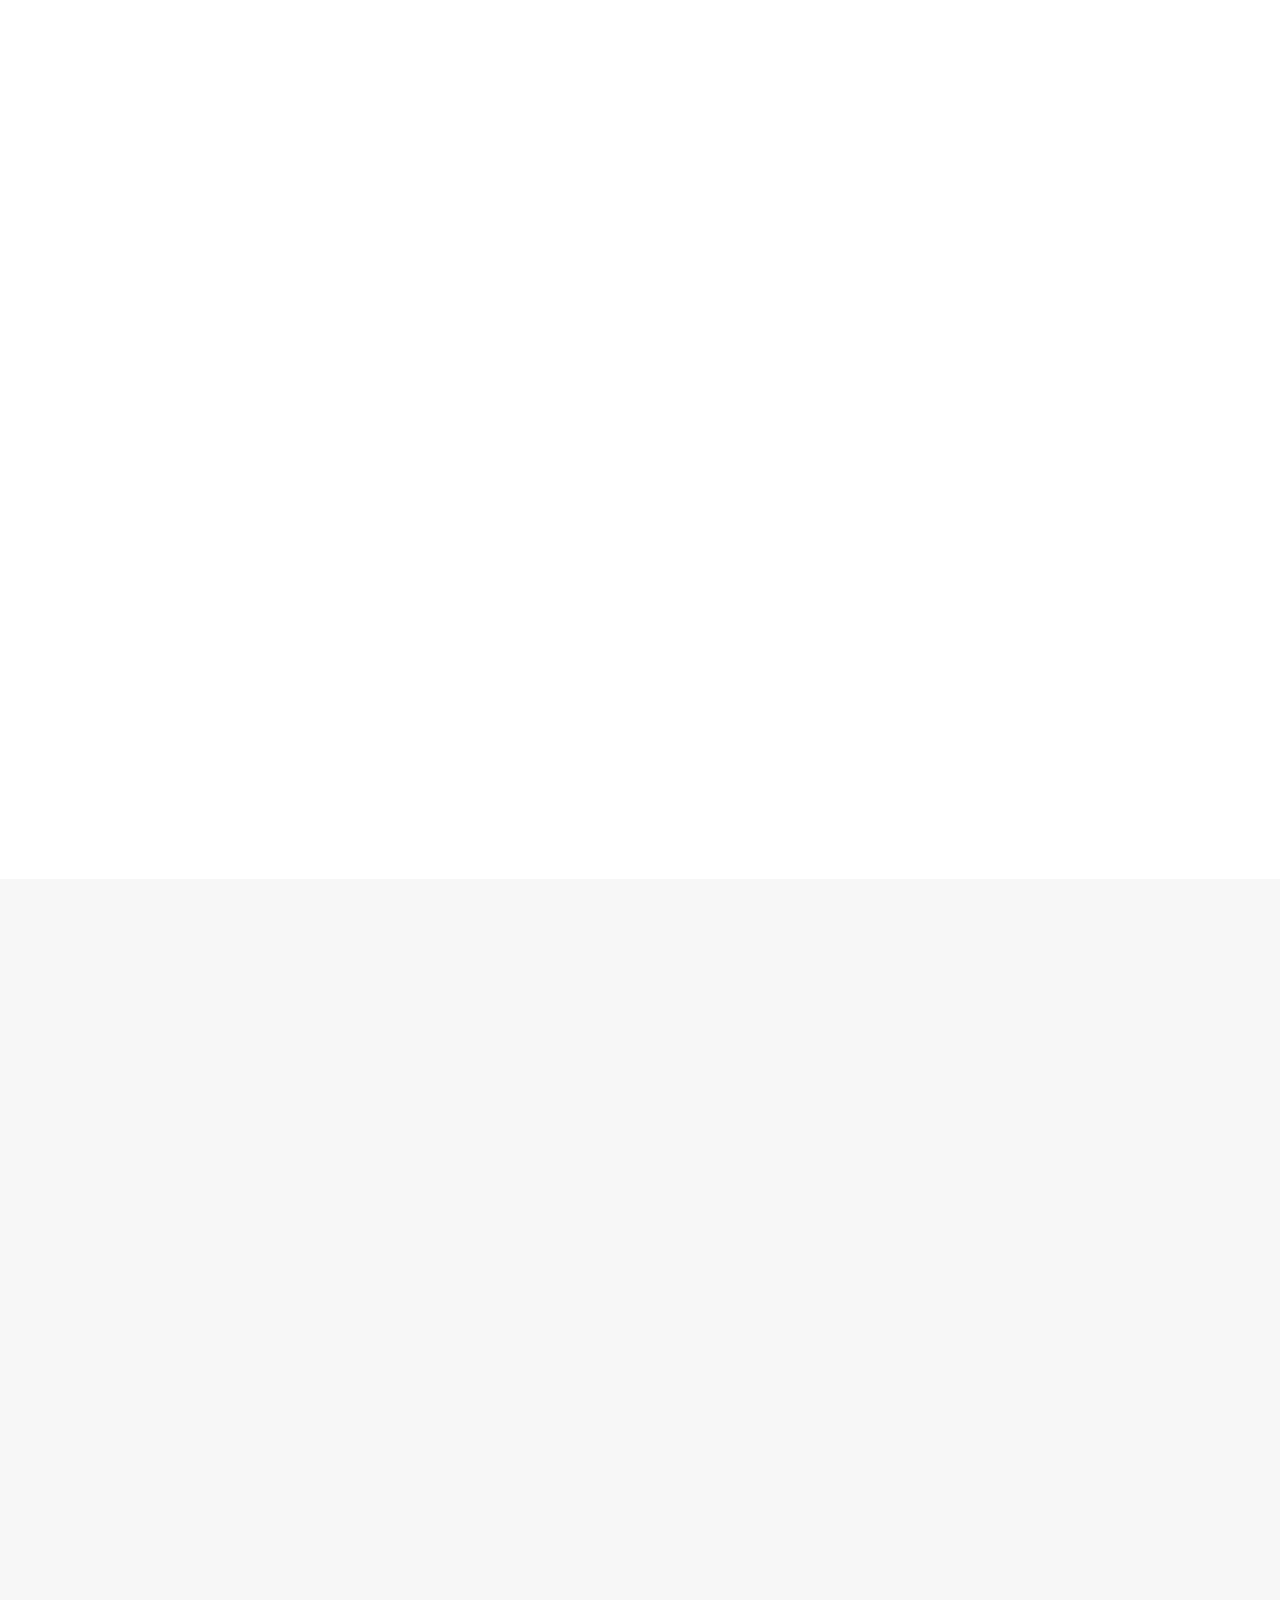
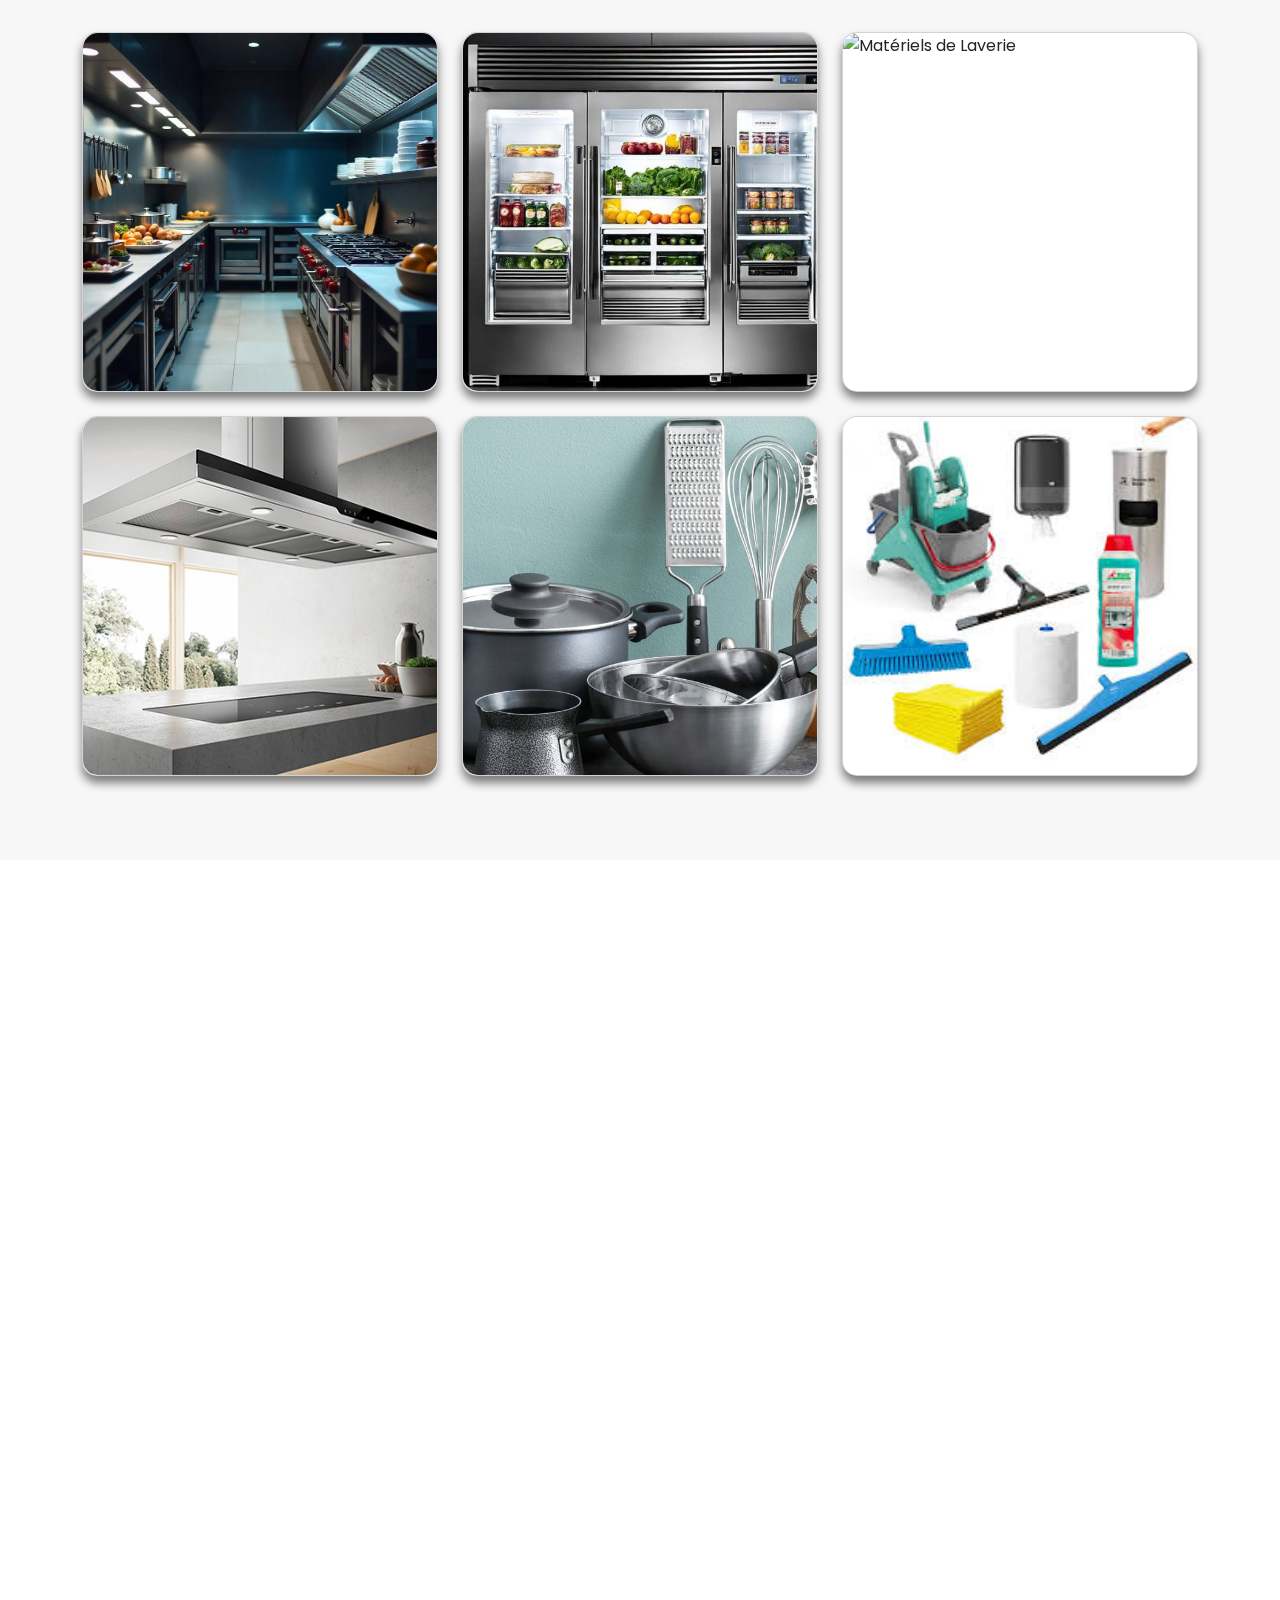
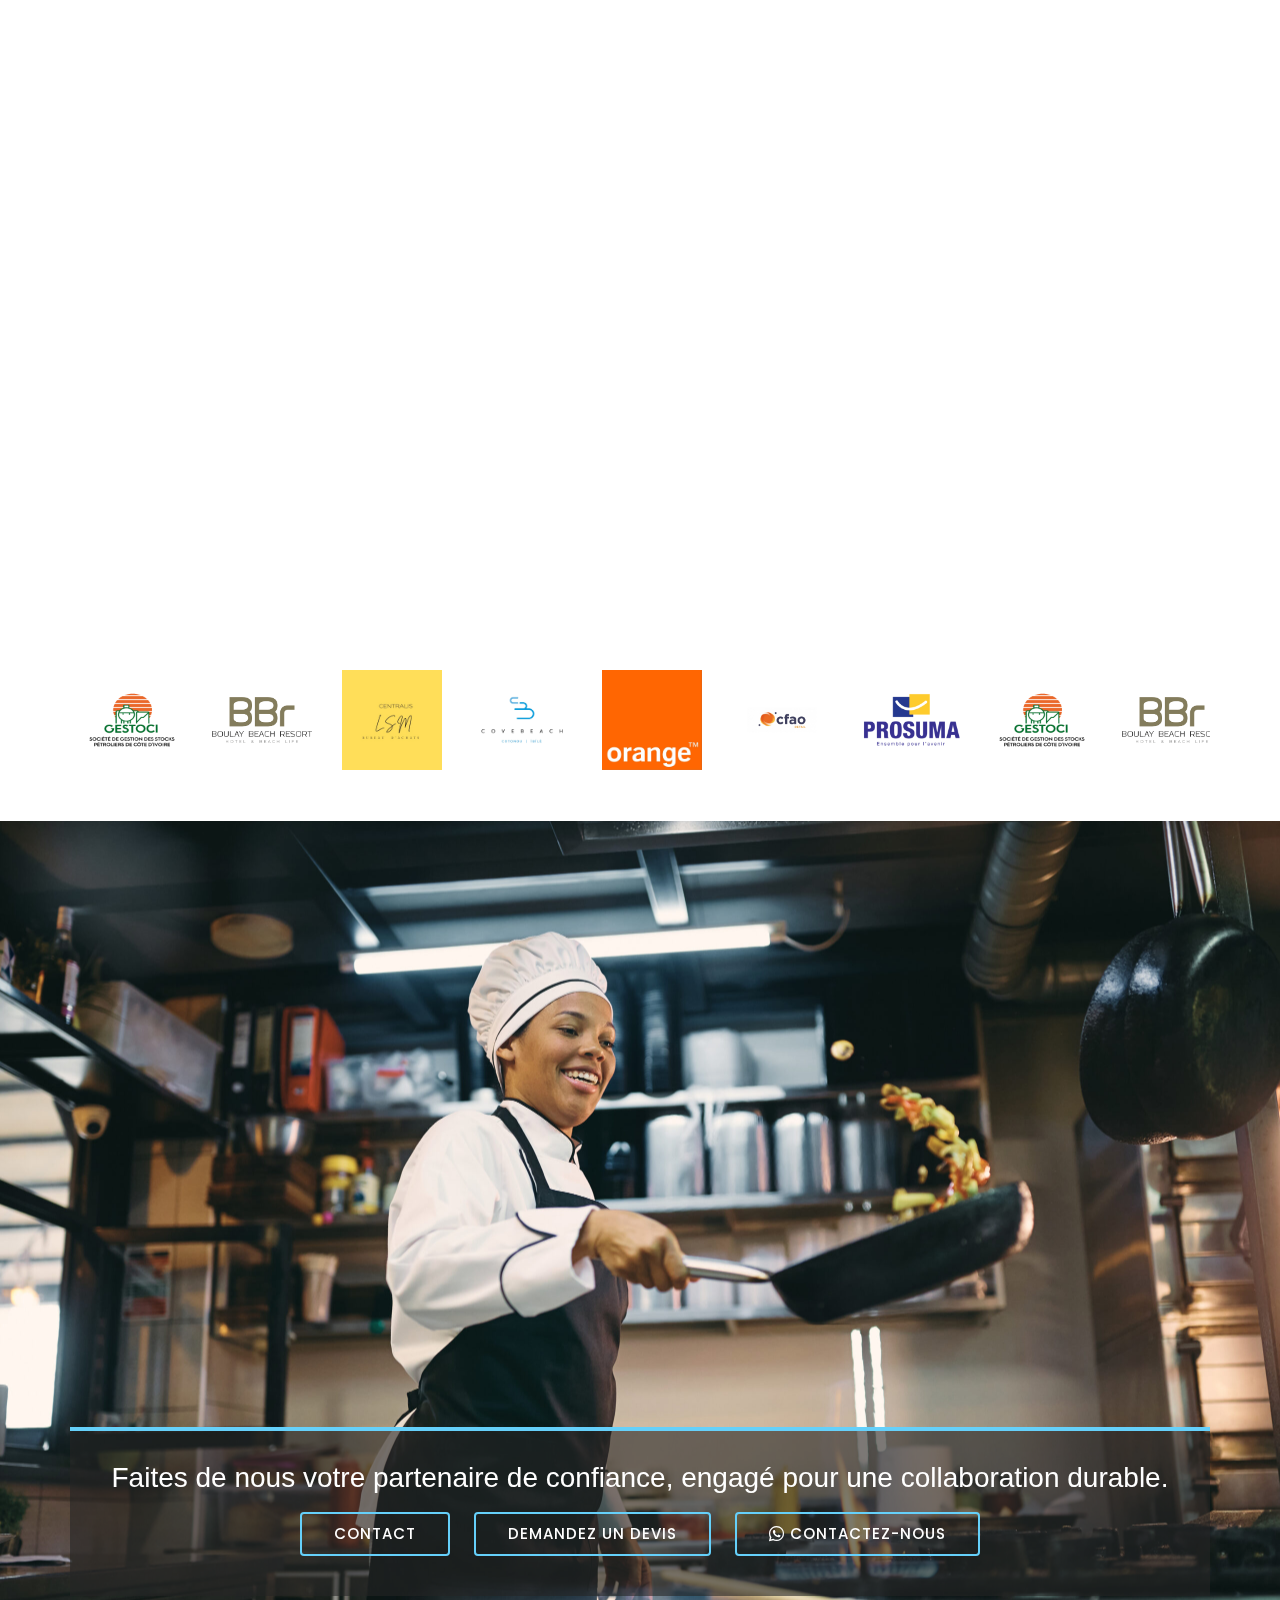
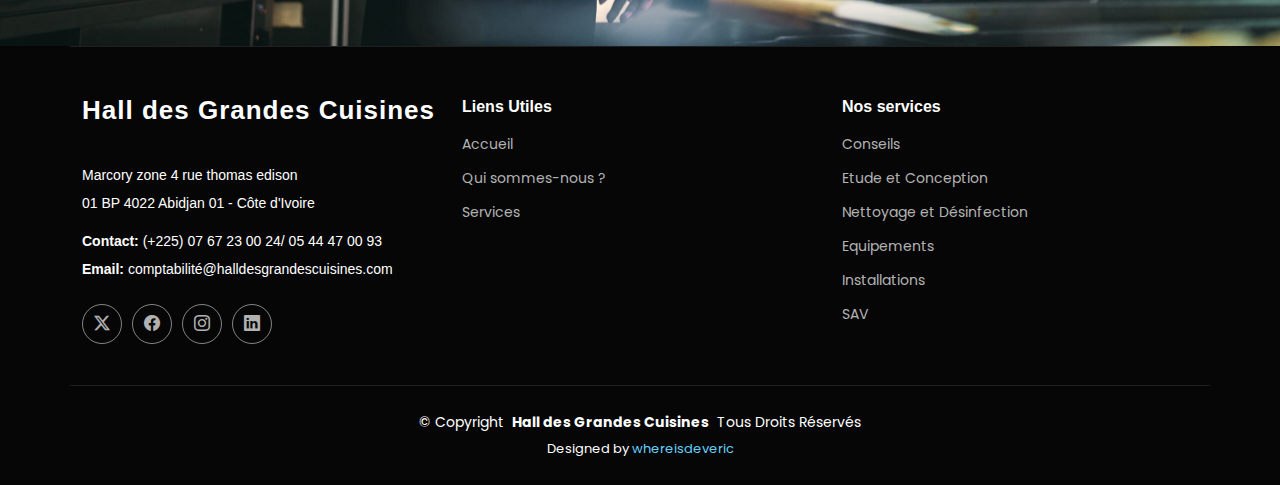
==== commit b5248f97: "Mise à jour de mon site avec les dernières modifications" ====
--- a/index.html
+++ b/index.html
@@ -111,7 +111,7 @@
             <h3>Votre partenaire pour tout vos équipements professionnels de métier de bouche et produis destinés à la production et préparation de l'agroalimentaire.</h3>
             <h5>HALL DES GRANDES CUISINES, expert en équipements professionnels et solutions techniques.</h5>
             <p>Zone 4, Abidjan, Côte d'Ivoire</p>
-            <a href="apropos.html"btn-get-started">En Savoir Plus</a>
+            <a href="apropos.html" class="btn-get-started">En Savoir Plus</a>
         </div>
         
         </div><!-- End Carousel Item -->
@@ -121,7 +121,7 @@
           <div class="container">
             <h3>Votre partenaire de confiance pour vos équipements de cuisine professionnelle et projets techniques.</h3>
             <h6>Grâce à notre expertise et à notre réseau de spécialistes, nous vous offrons des solutions adaptées aux besoins des métiers de bouche et de l'industrie agroalimentaire.</h6>
-            <a href="apropos.html"btn-get-started">En Savoir Plus</a>
+            <a href="apropos.html" class="btn-get-started">En Savoir Plus</a>
         </div>
         
         </div><!-- End Carousel Item -->
@@ -136,7 +136,7 @@
             <h6>
                 Innover constamment pour fournir des équipements et solutions techniques à forte valeur ajoutée, répondant aux besoins d'un secteur en évolution.
             </h6>
-            <a href="apropos.html"btn-get-started">En Savoir Plus</a>
+            <a href="apropos.html" class="btn-get-started">En Savoir Plus</a>
         </div>
         
         </div><!-- End Carousel Item -->
@@ -215,6 +215,79 @@
     </section><!-- /About Section -->
 
 
+      <!-- Features Section -->
+      <section id="features" class="features section">
+
+        <!-- Section Title -->
+        <div class="container section-title" data-aos="fade-up">
+          <h2>NOS CIBLES</h2>
+        </div><!-- End Section Title -->
+  
+        <div class="container">
+  
+          <div class="row gy-4">
+  
+  
+            <div class="col-lg-3 col-md-3" data-aos="fade-up" data-aos-delay="100">
+              <div class="features-item">
+                <i class="bi bi-shop" style="color: #5578ff;"></i>
+                <h3><a href="" class="stretched-link">Restaurant</a></h3>
+              </div>
+            </div><!-- End Feature Item -->
+  
+            <div class="col-lg-3 col-md-3" data-aos="fade-up" data-aos-delay="100">
+              <div class="features-item">
+                <i class="bi bi-buildings-fill" style="color: #ffbb2c;"></i>
+                <h3><a href="" class="stretched-link">Hotel</a></h3>
+              </div>
+            </div><!-- End Feature Item -->
+  
+            <div class="col-lg-3 col-md-3" data-aos="fade-up" data-aos-delay="200">
+              <div class="features-item">
+                <i class="bi bi-building-fill" style="color: #5578ff;"></i>
+                <h3><a href="" class="stretched-link">Résidence</a></h3>
+              </div>
+            </div><!-- End Feature Item -->
+  
+            <div class="col-lg-3 col-md-3" data-aos="fade-up" data-aos-delay="300">
+              <div class="features-item">
+                <i class="bi bi-hospital-fill" style="color: #e80368;"></i>
+                <h3><a href="" class="stretched-link">Hôpitaux</a></h3>
+              </div>
+            </div><!-- End Feature Item -->
+
+            <div class="col-lg-4 col-md-3" data-aos="fade-up" data-aos-delay="300">
+              <div class="features-item">
+                <i class="bi bi-cup-hot-fill" style="color: #87e2f5;"></i>
+                <h3><a href="" class="stretched-link">Cantine</a></h3>
+              </div>
+            </div><!-- End Feature Item -->
+
+            <div class="col-lg-4 col-md-3" data-aos="fade-up" data-aos-delay="300">
+              <div class="features-item">
+                <i class="bi bi-person-raised-hand" style="color: #e80368;"></i>
+                <h3><a href="" class="stretched-link">Particulier</a></h3>
+              </div>
+            </div><!-- End Feature Item -->
+
+            <div class="col-lg-4 col-md-3" data-aos="fade-up" data-aos-delay="300">
+              <div class="features-item">
+                <i class="bi bi-globe" style="color: #e80368;"></i>
+                <h3><a href="" class="stretched-link">Organisation Privé & Publique</a></h3>
+              </div>
+            </div><!-- End Feature Item -->
+  
+           
+  
+  
+  
+          </div>
+  
+        </div>
+  
+      </section><!-- /Features Section -->
+
+
       <!-- Services Section -->
       <section id="about" class="services section light-background">
 
--- a/assets/css/main.css
+++ b/assets/css/main.css
@@ -22,7 +22,7 @@
   --background-color: #ffffff; /* Background color for the entire website, including individual sections */
   --default-color: #444444; /* Default color used for the majority of the text content across the entire website */
   --heading-color: #111111; /* Color for headings, subheadings and title throughout the website */
-  --accent-color: #21619a; /* Accent color that represents your brand on the website. It's used for buttons, links, and other elements that need to stand out */
+  --accent-color: #65d0fa; /* Accent color that represents your brand on the website. It's used for buttons, links, and other elements that need to stand out */
   --surface-color: #ffffff; /* The surface color is used as a background of boxed elements within sections, such as cards, icon boxes, or other elements that require a visual separation from the global background. */
   --contrast-color: #ffffff; /* Contrast color for text, ensuring readability against backgrounds of accent, heading, or default colors. */
 }
@@ -30,11 +30,11 @@
 /* Nav Menu Colors - The following color variables are used specifically for the navigation menu. They are separate from the global colors to allow for more customization options */
 :root {
   --nav-color: #444444;  /* The default color of the main navmenu links */
-  --nav-hover-color: #21619a; /* Applied to main navmenu links when they are hovered over or active */
+  --nav-hover-color: #65d0fa; /* Applied to main navmenu links when they are hovered over or active */
   --nav-mobile-background-color: #ffffff; /* Used as the background color for mobile navigation menu */
   --nav-dropdown-background-color: #ffffff; /* Used as the background color for dropdown items that appear when hovering over primary navigation items */
   --nav-dropdown-color: #444444; /* Used for navigation links of the dropdown items in the navigation menu. */
-  --nav-dropdown-hover-color: #21619a; /* Similar to --nav-hover-color, this color is applied to dropdown navigation links when they are hovered over. */
+  --nav-dropdown-hover-color: #65d0fa; /* Similar to --nav-hover-color, this color is applied to dropdown navigation links when they are hovered over. */
 }
 
 /* Color Presets - These classes override global colors when applied to any section or element, providing reuse of the sam color scheme. */
@@ -53,11 +53,11 @@
 }
 
 .accent-background {
-  --background-color: #21619a;
+  --background-color: #65d0fa;
   --default-color: #ffffff;
   --heading-color: #ffffff;
   --accent-color: #ffffff;
-  --surface-color: #21619a;
+  --surface-color: #65d0fa;
   --contrast-color: #ffffff;
 }
 
